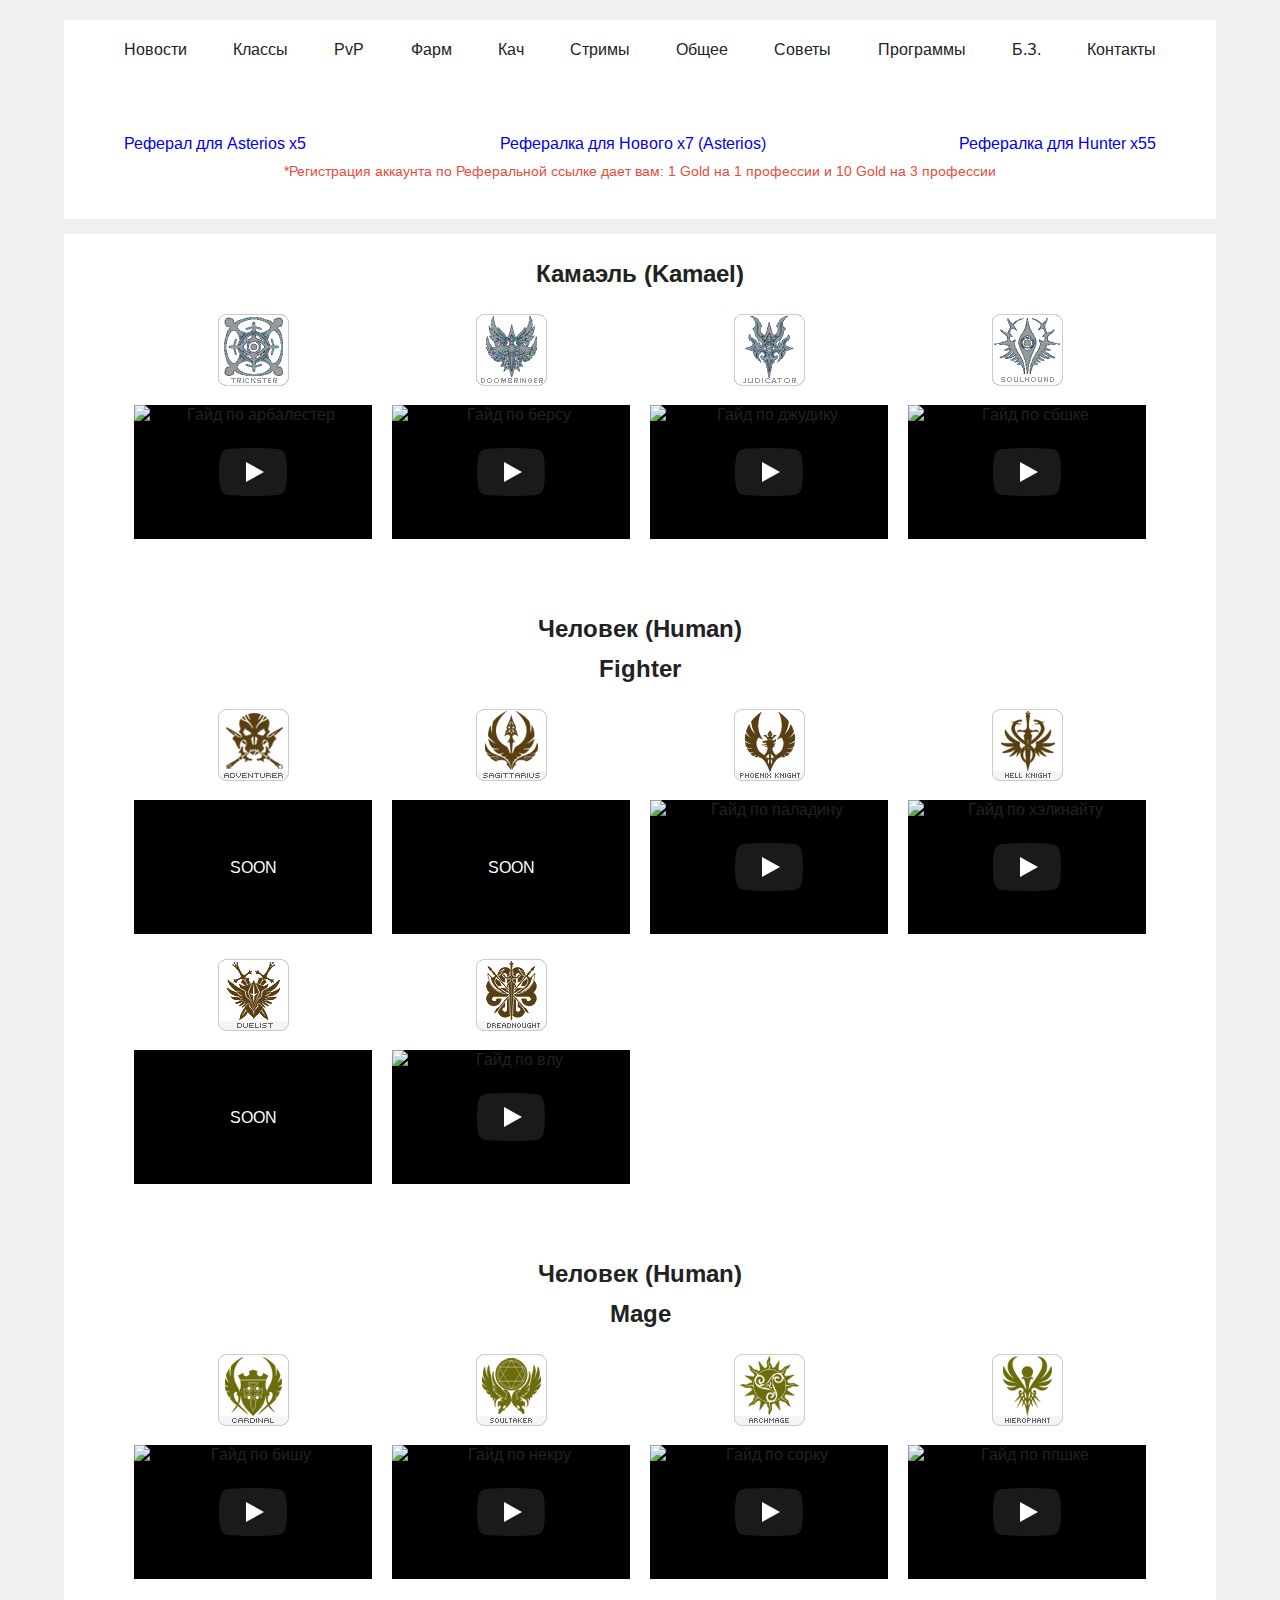
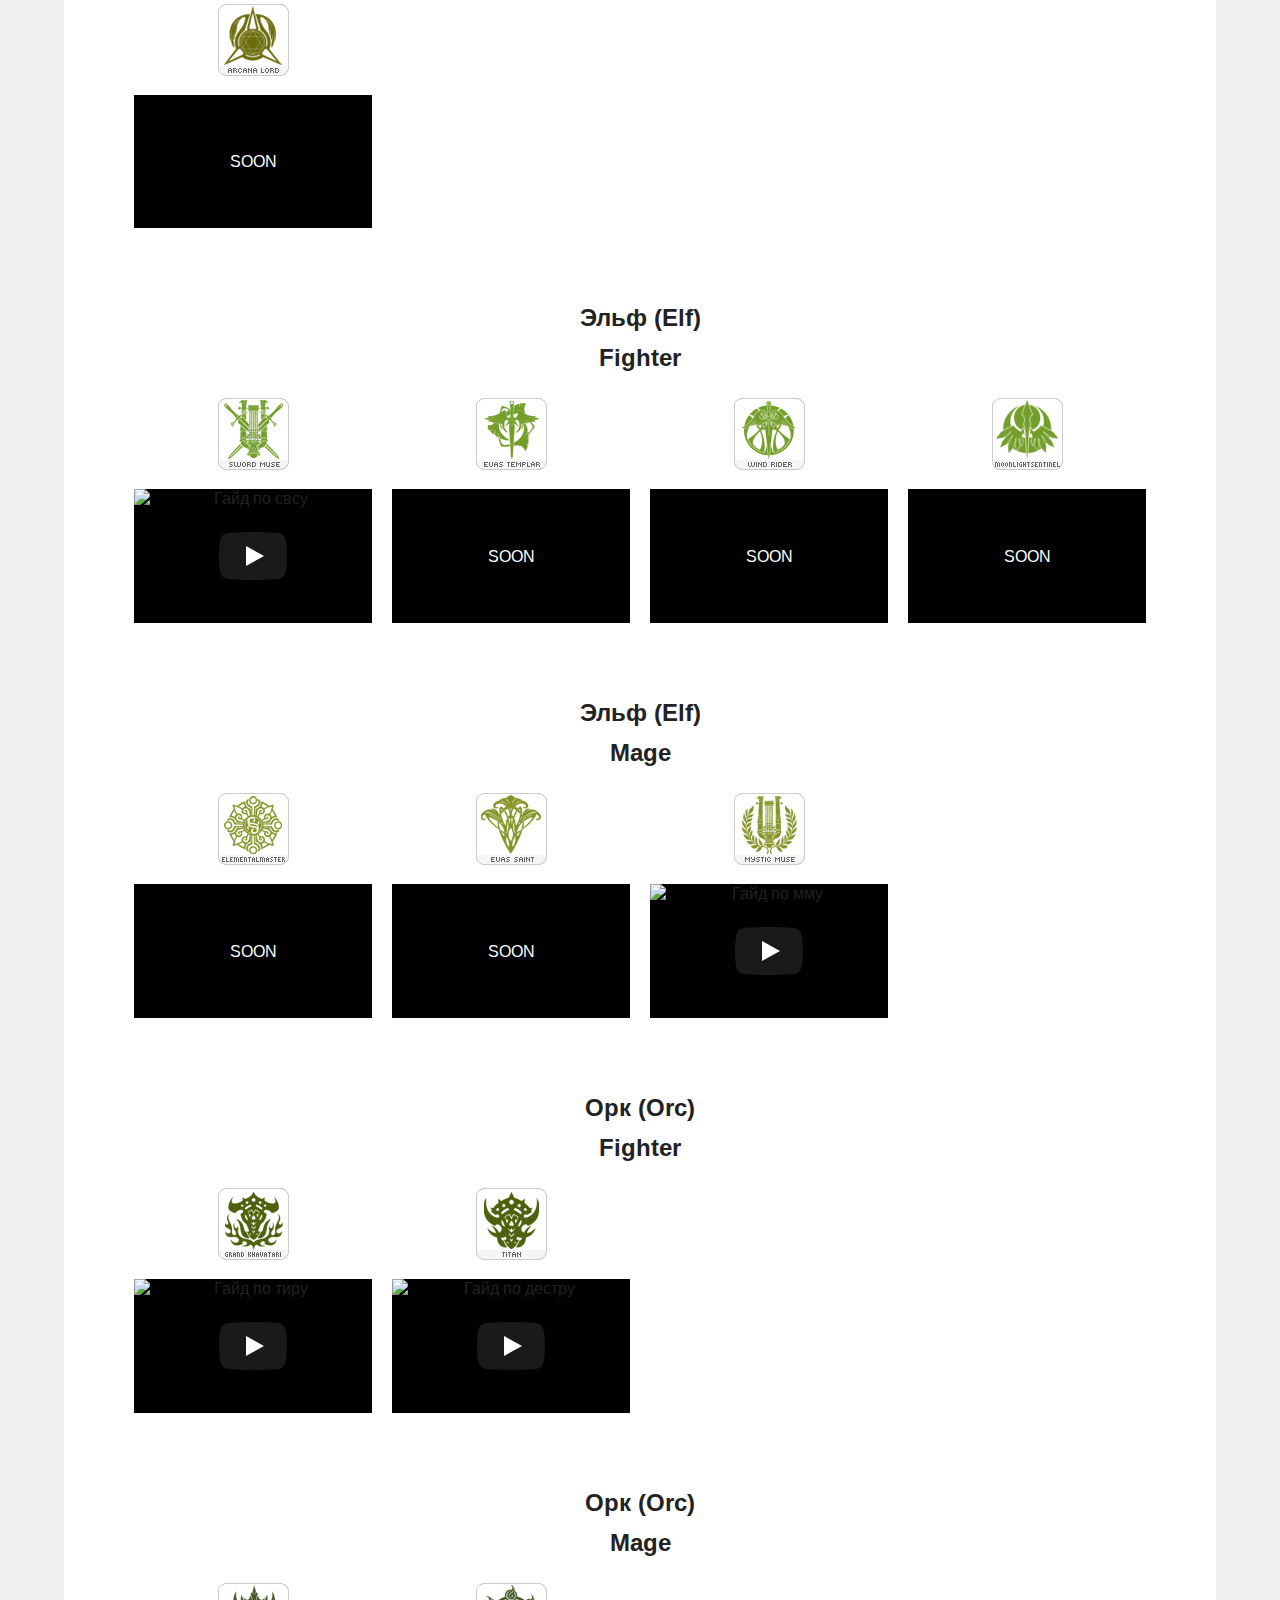
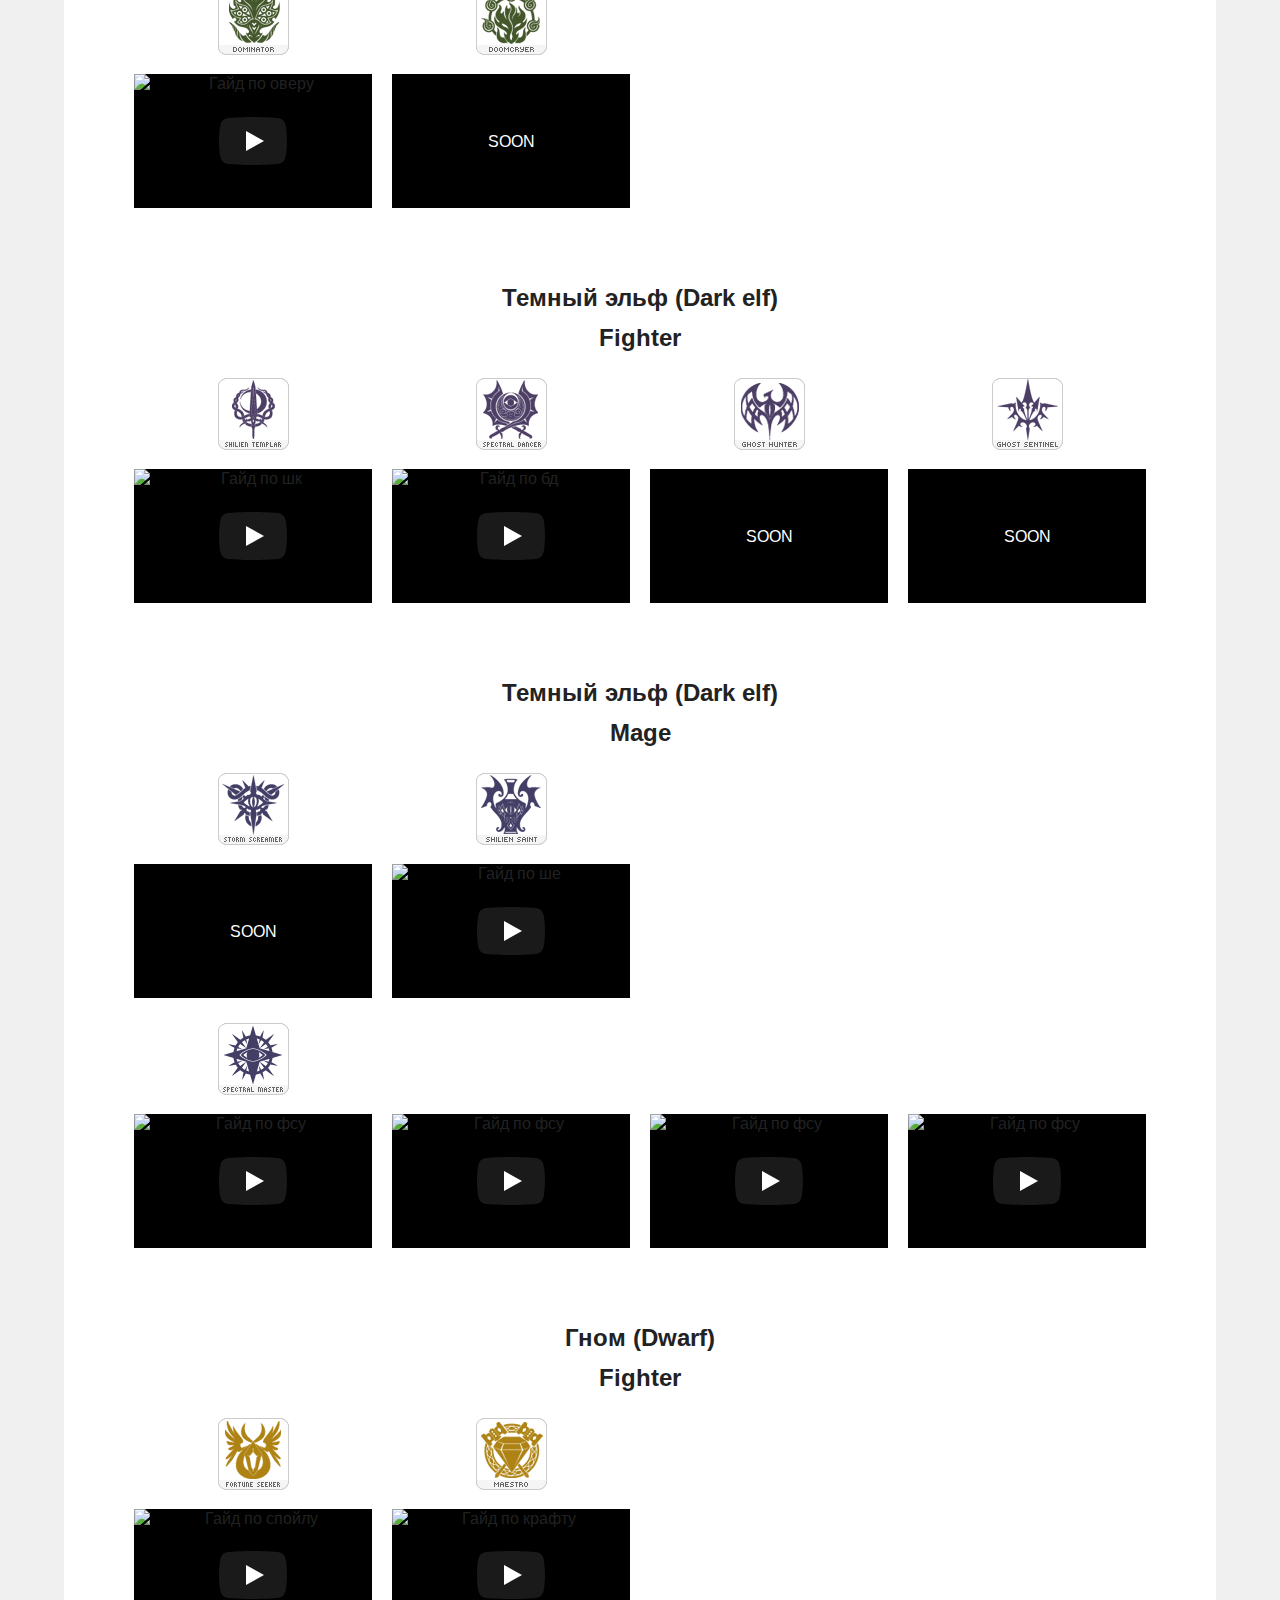
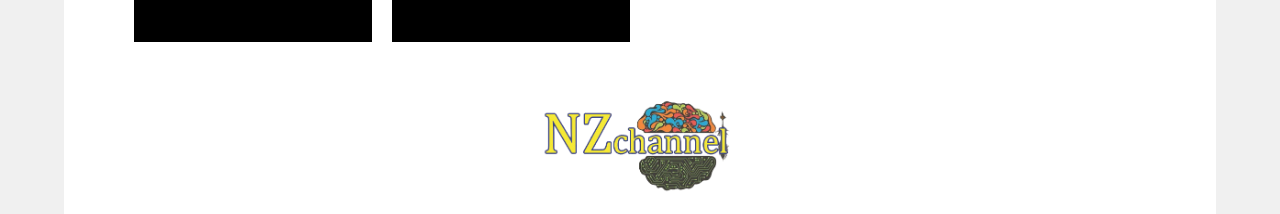
==== class.html @ e58ab95c "'f'" ====
<!DOCTYPE html>
<html lang="en">

<head>
    <meta charset="UTF-8">
    <meta name="viewport" content="width=device-width, initial-scale=1.0">
    <meta http-equiv="X-UA-Compatible" content="ie=edge">
    <link rel="stylesheet" href="styles/style.css">
    <link href="https://fonts.googleapis.com/css?family=Arimo&display=swap" rel="stylesheet">
    <title>NZChannel</title>
</head>

<body>
    <div class="container">
        <header class="header">
            <nav class="header-nav">
                <ul class="header-nav-list">
                    <li class="header-nav__item"><a href="" class="header-nav__link">Новости</a></li>
                    <li class="header-nav__item"><a href="" class="header-nav__link">Классы</a></li>
                    <li class="header-nav__item"><a href="" class="header-nav__link">PvP</a></li>
                    <li class="header-nav__item"><a href="" class="header-nav__link">Фарм</a></li>
                    <li class="header-nav__item"><a href="" class="header-nav__link">Кач</a></li>
                    <li class="header-nav__item"><a href="" class="header-nav__link">Стримы</a></li>
                    <li class="header-nav__item"><a href="" class="header-nav__link">Общее</a></li>
                    <li class="header-nav__item"><a href="" class="header-nav__link">Советы</a></li>
                    <li class="header-nav__item"><a href="" class="header-nav__link">Программы</a></li>
                    <li class="header-nav__item"><a href="" class="header-nav__link">Б.З.</a></li>
                    <li class="header-nav__item"><a href="" class="header-nav__link">Контакты</a></li>
                </ul>
            </nav>
            <div class="refsystem">
                <div class="refsystem__links">
                    <a href="https://asterios.tm/index.php?cmd=account&mod=reg&ref=MC4xMDYzODQ1NDY4"
                        class="refsystem__link">Реферал
                        для Asterios х5</a>
                    <a href="http://asterios.tm/index.php?cmd=account&mod=reg&ref=OC4yNzcyNjI2NzI"
                        class="refsystem__link">Рефералка
                        для Нового х7 (Asterios)</a>
                    <a href="https://asterios.tm/index.php?cmd=account&mod=reg&ref=Mi4yNzE3MDQwNjQ"
                        class="refsystem__link">Рефералка для Hunter x55</a>
                </div>
                <p class="refsystem__info">*Регистрация аккаунта по Реферальной ссылке дает вам: 1 Gold на 1
                    профессии и 10 Gold на 3 профессии</p>

            </div>
        </header>
    </div>
    <main>
        <div class="container">
            <div class="race">

                <h1 class="race__name">Камаэль (Kamael)</h1>
                <div class="race-cards">
                    <div class="race-card">
                        <img src="images/kamael_trickster.png" alt="kamael trickster logo" class="race-card__logo">
                        <div class="race-card__video">
                            <a href="https://www.youtube.com/embed/0y98s8CNVwQ" class="race-card__video-link">
                                <picture>
                                    <img src="https://img.youtube.com/vi/0y98s8CNVwQ/mqdefault.jpg"
                                        alt="Гайд по арбалестер" class="race-card__video-media">
                                </picture>
                            </a>
                            <button class="race-card__video-button" title="Запустить видео">
                                <svg width="68" height="48" viewBox="0 0 68 48">
                                    <path class="race-card__video-button-shape"
                                        d="M66.52,7.74c-0.78-2.93-2.49-5.41-5.42-6.19C55.79,.13,34,0,34,0S12.21,.13,6.9,1.55 C3.97,2.33,2.27,4.81,1.48,7.74C0.06,13.05,0,24,0,24s0.06,10.95,1.48,16.26c0.78,2.93,2.49,5.41,5.42,6.19 C12.21,47.87,34,48,34,48s21.79-0.13,27.1-1.55c2.93-0.78,4.64-3.26,5.42-6.19C67.94,34.95,68,24,68,24S67.94,13.05,66.52,7.74z">
                                    </path>
                                    <path class="race-card__video-button-icon" d="M 45,24 27,14 27,34"></path>
                                </svg>
                            </button>
                        </div>
                        <!-- <iframe height="200" src="https://www.youtube.com/embed/0y98s8CNVwQ" frameborder="0"
                            allow="accelerometer; autoplay; encrypted-media; gyroscope; picture-in-picture"
                            allowfullscreen class="race-card__video"></iframe> -->
                    </div>
                    <div class="race-card">
                        <img src="images/kamael_doombringer.png" alt="kamael doombringer logo" class="race-card__logo">
                        <div class="race-card__video">
                            <a href="https://www.youtube.com/embed/RN9DYyIJpS0" class="race-card__video-link">
                                <picture>
                                    <img src="https://img.youtube.com/vi/RN9DYyIJpS0/mqdefault.jpg"
                                        alt="Гайд по берсу" class="race-card__video-media">
                                </picture>
                            </a>
                            <button class="race-card__video-button" title="Запустить видео">
                                <svg width="68" height="48" viewBox="0 0 68 48">
                                    <path class="race-card__video-button-shape"
                                        d="M66.52,7.74c-0.78-2.93-2.49-5.41-5.42-6.19C55.79,.13,34,0,34,0S12.21,.13,6.9,1.55 C3.97,2.33,2.27,4.81,1.48,7.74C0.06,13.05,0,24,0,24s0.06,10.95,1.48,16.26c0.78,2.93,2.49,5.41,5.42,6.19 C12.21,47.87,34,48,34,48s21.79-0.13,27.1-1.55c2.93-0.78,4.64-3.26,5.42-6.19C67.94,34.95,68,24,68,24S67.94,13.05,66.52,7.74z">
                                    </path>
                                    <path class="race-card__video-button-icon" d="M 45,24 27,14 27,34"></path>
                                </svg>
                            </button>
                        </div>

                        <!-- <iframe height="200" src="https://www.youtube.com/embed/RN9DYyIJpS0" frameborder="0"
                            allow="accelerometer; autoplay; encrypted-media; gyroscope; picture-in-picture"
                            allowfullscreen class="race-card__video"></iframe> -->
                    </div>
                    <div class="race-card">
                        <img src="images/kamael_judicator.png" alt="kamael judicator logo" class="race-card__logo">
                        <div class="race-card__video">
                            <a href="https://www.youtube.com/embed/ISVAe5sHXmE" class="race-card__video-link">
                                <picture>
                                    <img src="https://img.youtube.com/vi/ISVAe5sHXmE/mqdefault.jpg"
                                        alt="Гайд по джудику" class="race-card__video-media">
                                </picture>
                            </a>
                            <button class="race-card__video-button" title="Запустить видео">
                                <svg width="68" height="48" viewBox="0 0 68 48">
                                    <path class="race-card__video-button-shape"
                                        d="M66.52,7.74c-0.78-2.93-2.49-5.41-5.42-6.19C55.79,.13,34,0,34,0S12.21,.13,6.9,1.55 C3.97,2.33,2.27,4.81,1.48,7.74C0.06,13.05,0,24,0,24s0.06,10.95,1.48,16.26c0.78,2.93,2.49,5.41,5.42,6.19 C12.21,47.87,34,48,34,48s21.79-0.13,27.1-1.55c2.93-0.78,4.64-3.26,5.42-6.19C67.94,34.95,68,24,68,24S67.94,13.05,66.52,7.74z">
                                    </path>
                                    <path class="race-card__video-button-icon" d="M 45,24 27,14 27,34"></path>
                                </svg>
                            </button>
                        </div>
                        <!-- <iframe height="200" src="https://www.youtube.com/embed/ISVAe5sHXmE" frameborder="0"
                            allow="accelerometer; autoplay; encrypted-media; gyroscope; picture-in-picture"
                            allowfullscreen class="race-card__video"></iframe> -->
                    </div>
                    <div class="race-card">
                        <img src="images/kamael_soul_hound.png" alt="kamael soulhound logo" class="race-card__logo">
                        <div class="race-card__video">
                            <a href="https://www.youtube.com/embed/73Sqmqtablg" class="race-card__video-link">
                                <picture>
                                    <img src="https://img.youtube.com/vi/73Sqmqtablg/mqdefault.jpg"
                                        alt="Гайд по сбшке" class="race-card__video-media">
                                </picture>
                            </a>
                            <button class="race-card__video-button" title="Запустить видео">
                                <svg width="68" height="48" viewBox="0 0 68 48">
                                    <path class="race-card__video-button-shape"
                                        d="M66.52,7.74c-0.78-2.93-2.49-5.41-5.42-6.19C55.79,.13,34,0,34,0S12.21,.13,6.9,1.55 C3.97,2.33,2.27,4.81,1.48,7.74C0.06,13.05,0,24,0,24s0.06,10.95,1.48,16.26c0.78,2.93,2.49,5.41,5.42,6.19 C12.21,47.87,34,48,34,48s21.79-0.13,27.1-1.55c2.93-0.78,4.64-3.26,5.42-6.19C67.94,34.95,68,24,68,24S67.94,13.05,66.52,7.74z">
                                    </path>
                                    <path class="race-card__video-button-icon" d="M 45,24 27,14 27,34"></path>
                                </svg>
                            </button>
                        </div>
                        <!-- <iframe height="200" src="https://www.youtube.com/embed/73Sqmqtablg" frameborder="0"
                            allow="accelerometer; autoplay; encrypted-media; gyroscope; picture-in-picture"
                            allowfullscreen class="race-card__video"></iframe> -->

                    </div>
                </div>

            </div>
            <div class="race">

                <h1 class="race__name">Человек (Human)</h1>
                <h1 class="race__name">Fighter</h1>
                <div class="race-cards">
                    <div class="race-card">
                        <img src="images/human_adventurer.png" alt="human adventurer logo" class="race-card__logo">
                        <div class="race-card__soon">
                            <p class="race-card__soon-text">Soon</p>
                        </div>
                        <!-- <img src="images/SOON.jpg" alt="soon" class="race-card__soon"> -->
                    </div>
                    <div class="race-card">
                        <img src="images/human_sagittarius.png" alt="human sagittarius logo" class="race-card__logo">
                        <div class="race-card__soon">
                            <p class="race-card__soon-text">Soon</p>
                        </div>
                        <!-- <img src="images/SOON.jpg" alt="soon" class="race-card__soon"> -->
                    </div>
                    <div class="race-card">
                        <img src="images/human_phoenix_knight.png" alt="human phoenix-knight logo"
                            class="race-card__logo">
                        <div class="race-card__video">
                            <a href="https://www.youtube.com/embed/N3ra9y7aC5M" class="race-card__video-link">
                                <picture>
                                    <img src="https://img.youtube.com/vi/N3ra9y7aC5M/mqdefault.jpg"
                                        alt="Гайд по паладину" class="race-card__video-media">
                                </picture>
                            </a>
                            <button class="race-card__video-button" title="Запустить видео">
                                <svg width="68" height="48" viewBox="0 0 68 48">
                                    <path class="race-card__video-button-shape"
                                        d="M66.52,7.74c-0.78-2.93-2.49-5.41-5.42-6.19C55.79,.13,34,0,34,0S12.21,.13,6.9,1.55 C3.97,2.33,2.27,4.81,1.48,7.74C0.06,13.05,0,24,0,24s0.06,10.95,1.48,16.26c0.78,2.93,2.49,5.41,5.42,6.19 C12.21,47.87,34,48,34,48s21.79-0.13,27.1-1.55c2.93-0.78,4.64-3.26,5.42-6.19C67.94,34.95,68,24,68,24S67.94,13.05,66.52,7.74z">
                                    </path>
                                    <path class="race-card__video-button-icon" d="M 45,24 27,14 27,34"></path>
                                </svg>
                            </button>
                        </div>
                        <!-- <iframe height="200" src="https://www.youtube.com/embed/N3ra9y7aC5M" frameborder="0"
                            allow="accelerometer; autoplay; encrypted-media; gyroscope; picture-in-picture"
                            allowfullscreen class="race-card__video"></iframe> -->
                    </div>
                    <div class="race-card">
                        <img src="images/human_hell_knight.png" alt="human hell-knight logo" class="race-card__logo">
                        <div class="race-card__video">
                            <a href="https://www.youtube.com/embed/AUekTnv6le4" class="race-card__video-link">
                                <picture>
                                    <img src="https://img.youtube.com/vi/AUekTnv6le4/mqdefault.jpg"
                                        alt="Гайд по хэлкнайту" class="race-card__video-media">
                                </picture>
                            </a>
                            <button class="race-card__video-button" title="Запустить видео">
                                <svg width="68" height="48" viewBox="0 0 68 48">
                                    <path class="race-card__video-button-shape"
                                        d="M66.52,7.74c-0.78-2.93-2.49-5.41-5.42-6.19C55.79,.13,34,0,34,0S12.21,.13,6.9,1.55 C3.97,2.33,2.27,4.81,1.48,7.74C0.06,13.05,0,24,0,24s0.06,10.95,1.48,16.26c0.78,2.93,2.49,5.41,5.42,6.19 C12.21,47.87,34,48,34,48s21.79-0.13,27.1-1.55c2.93-0.78,4.64-3.26,5.42-6.19C67.94,34.95,68,24,68,24S67.94,13.05,66.52,7.74z">
                                    </path>
                                    <path class="race-card__video-button-icon" d="M 45,24 27,14 27,34"></path>
                                </svg>
                            </button>
                        </div>
                        <!-- <iframe height="200" src="https://www.youtube.com/embed/AUekTnv6le4" frameborder="0"
                            allow="accelerometer; autoplay; encrypted-media; gyroscope; picture-in-picture"
                            allowfullscreen class="race-card__video"></iframe> -->
                    </div>
                </div>
                <div class="race-cards race-cards--flexstart">
                    <div class="race-card">
                        <img src="images/human_duelist.png" alt="human duelist logo" class="race-card__logo">
                        <div class="race-card__soon">
                            <p class="race-card__soon-text">Soon</p>
                        </div>
                        <!-- <img src="images/SOON.jpg" alt="soon" class="race-card__soon"> -->
                    </div>
                    <div class="race-card">
                        <img src="images/human_dreadnought.png" alt="human dreadnought logo" class="race-card__logo">
                        <div class="race-card__video">
                            <a href="https://www.youtube.com/embed/_RHEQmGwVR4" class="race-card__video-link">
                                <picture>
                                    <img src="https://img.youtube.com/vi/_RHEQmGwVR4/mqdefault.jpg"
                                        alt="Гайд по влу" class="race-card__video-media">
                                </picture>
                            </a>
                            <button class="race-card__video-button" title="Запустить видео">
                                <svg width="68" height="48" viewBox="0 0 68 48">
                                    <path class="race-card__video-button-shape"
                                        d="M66.52,7.74c-0.78-2.93-2.49-5.41-5.42-6.19C55.79,.13,34,0,34,0S12.21,.13,6.9,1.55 C3.97,2.33,2.27,4.81,1.48,7.74C0.06,13.05,0,24,0,24s0.06,10.95,1.48,16.26c0.78,2.93,2.49,5.41,5.42,6.19 C12.21,47.87,34,48,34,48s21.79-0.13,27.1-1.55c2.93-0.78,4.64-3.26,5.42-6.19C67.94,34.95,68,24,68,24S67.94,13.05,66.52,7.74z">
                                    </path>
                                    <path class="race-card__video-button-icon" d="M 45,24 27,14 27,34"></path>
                                </svg>
                            </button>
                        </div>
                        <!-- <iframe height="200" src="https://www.youtube.com/embed/_RHEQmGwVR4" frameborder="0"
                            allow="accelerometer; autoplay; encrypted-media; gyroscope; picture-in-picture"
                            allowfullscreen class="race-card__video"></iframe> -->
                    </div>
                </div>
            </div>
            <div class="race">

                <h1 class="race__name">Человек (Human)</h1>
                <h1 class="race__name">Mage</h1>
                <div class="race-cards">
                    <div class="race-card">
                        <img src="images/human_cardinal.png" alt="human cardinal logo" class="race-card__logo">
                        <div class="race-card__video">
                            <a href="https://www.youtube.com/embed/MrRVUgiZiKk" class="race-card__video-link">
                                <picture>
                                    <img src="https://img.youtube.com/vi/MrRVUgiZiKk/mqdefault.jpg"
                                        alt="Гайд по бишу" class="race-card__video-media">
                                </picture>
                            </a>
                            <button class="race-card__video-button" title="Запустить видео">
                                <svg width="68" height="48" viewBox="0 0 68 48">
                                    <path class="race-card__video-button-shape"
                                        d="M66.52,7.74c-0.78-2.93-2.49-5.41-5.42-6.19C55.79,.13,34,0,34,0S12.21,.13,6.9,1.55 C3.97,2.33,2.27,4.81,1.48,7.74C0.06,13.05,0,24,0,24s0.06,10.95,1.48,16.26c0.78,2.93,2.49,5.41,5.42,6.19 C12.21,47.87,34,48,34,48s21.79-0.13,27.1-1.55c2.93-0.78,4.64-3.26,5.42-6.19C67.94,34.95,68,24,68,24S67.94,13.05,66.52,7.74z">
                                    </path>
                                    <path class="race-card__video-button-icon" d="M 45,24 27,14 27,34"></path>
                                </svg>
                            </button>
                        </div>
                        <!-- <iframe height="200" src="https://www.youtube.com/embed/MrRVUgiZiKk" frameborder="0"
                            allow="accelerometer; autoplay; encrypted-media; gyroscope; picture-in-picture"
                            allowfullscreen class="race-card__video"></iframe> -->
                    </div>
                    <div class="race-card">
                        <img src="images/human_soultaker.png" alt="human soultaker logo" class="race-card__logo">
                        <div class="race-card__video">
                            <a href="https://www.youtube.com/embed/J7E2qSQdbcc" class="race-card__video-link">
                                <picture>
                                    <img src="https://img.youtube.com/vi/J7E2qSQdbcc/mqdefault.jpg"
                                        alt="Гайд по некру" class="race-card__video-media">
                                </picture>
                            </a>
                            <button class="race-card__video-button" title="Запустить видео">
                                <svg width="68" height="48" viewBox="0 0 68 48">
                                    <path class="race-card__video-button-shape"
                                        d="M66.52,7.74c-0.78-2.93-2.49-5.41-5.42-6.19C55.79,.13,34,0,34,0S12.21,.13,6.9,1.55 C3.97,2.33,2.27,4.81,1.48,7.74C0.06,13.05,0,24,0,24s0.06,10.95,1.48,16.26c0.78,2.93,2.49,5.41,5.42,6.19 C12.21,47.87,34,48,34,48s21.79-0.13,27.1-1.55c2.93-0.78,4.64-3.26,5.42-6.19C67.94,34.95,68,24,68,24S67.94,13.05,66.52,7.74z">
                                    </path>
                                    <path class="race-card__video-button-icon" d="M 45,24 27,14 27,34"></path>
                                </svg>
                            </button>
                        </div>
                        <!-- <iframe height="200" src="https://www.youtube.com/embed/J7E2qSQdbcc" frameborder="0"
                            allow="accelerometer; autoplay; encrypted-media; gyroscope; picture-in-picture"
                            allowfullscreen class="race-card__video"></iframe> -->
                    </div>
                    <div class="race-card">
                        <img src="images/human_archmage.png" alt="human archmage logo" class="race-card__logo">
                        <div class="race-card__video">
                            <a href="https://www.youtube.com/embed/yhRhmNJY0Uo" class="race-card__video-link">
                                <picture>
                                    <img src="https://img.youtube.com/vi/yhRhmNJY0Uo/mqdefault.jpg"
                                        alt="Гайд по сорку" class="race-card__video-media">
                                </picture>
                            </a>
                            <button class="race-card__video-button" title="Запустить видео">
                                <svg width="68" height="48" viewBox="0 0 68 48">
                                    <path class="race-card__video-button-shape"
                                        d="M66.52,7.74c-0.78-2.93-2.49-5.41-5.42-6.19C55.79,.13,34,0,34,0S12.21,.13,6.9,1.55 C3.97,2.33,2.27,4.81,1.48,7.74C0.06,13.05,0,24,0,24s0.06,10.95,1.48,16.26c0.78,2.93,2.49,5.41,5.42,6.19 C12.21,47.87,34,48,34,48s21.79-0.13,27.1-1.55c2.93-0.78,4.64-3.26,5.42-6.19C67.94,34.95,68,24,68,24S67.94,13.05,66.52,7.74z">
                                    </path>
                                    <path class="race-card__video-button-icon" d="M 45,24 27,14 27,34"></path>
                                </svg>
                            </button>
                        </div>
                        <!-- <iframe height="200" src="https://www.youtube.com/embed/yhRhmNJY0Uo" frameborder="0"
                            allow="accelerometer; autoplay; encrypted-media; gyroscope; picture-in-picture"
                            allowfullscreen class="race-card__video"></iframe> -->
                    </div>
                    <div class="race-card">
                        <img src="images/human_hierophant.png" alt="human hierophant logo" class="race-card__logo">
                        <div class="race-card__video">
                            <a href="https://www.youtube.com/embed/v3fi-CSWdmI" class="race-card__video-link">
                                <picture>
                                    <img src="https://img.youtube.com/vi/v3fi-CSWdmI/mqdefault.jpg"
                                        alt="Гайд по ппшке" class="race-card__video-media">
                                </picture>
                            </a>
                            <button class="race-card__video-button" title="Запустить видео">
                                <svg width="68" height="48" viewBox="0 0 68 48">
                                    <path class="race-card__video-button-shape"
                                        d="M66.52,7.74c-0.78-2.93-2.49-5.41-5.42-6.19C55.79,.13,34,0,34,0S12.21,.13,6.9,1.55 C3.97,2.33,2.27,4.81,1.48,7.74C0.06,13.05,0,24,0,24s0.06,10.95,1.48,16.26c0.78,2.93,2.49,5.41,5.42,6.19 C12.21,47.87,34,48,34,48s21.79-0.13,27.1-1.55c2.93-0.78,4.64-3.26,5.42-6.19C67.94,34.95,68,24,68,24S67.94,13.05,66.52,7.74z">
                                    </path>
                                    <path class="race-card__video-button-icon" d="M 45,24 27,14 27,34"></path>
                                </svg>
                            </button>
                        </div>
                        <!-- <iframe height="200" src="https://www.youtube.com/embed/v3fi-CSWdmI" frameborder="0"
                            allow="accelerometer; autoplay; encrypted-media; gyroscope; picture-in-picture"
                            allowfullscreen class="race-card__video"></iframe> -->
                    </div>
                </div>
                <div class="race-cards race-cards--flexstart">
                    <div class="race-card">
                        <img src="images/human_arcana_lord.png" alt="human arcana-lord logo" class="race-card__logo">
                        <div class="race-card__soon">
                            <p class="race-card__soon-text">Soon</p>
                        </div>
                        <!-- <img src="images/SOON.jpg" alt="soon" class="race-card__soon"> -->
                    </div>
                </div>
            </div>

            <div class="race">

                <h1 class="race__name">Эльф (Elf)</h1>
                <h1 class="race__name">Fighter</h1>
                <div class="race-cards">
                    <div class="race-card">
                        <img src="images/elf_sword_muse.png" alt="elf sword-muse logo" class="race-card__logo">
                        <div class="race-card__video">
                            <a href="https://www.youtube.com/embed/uxrEwgWmLT4" class="race-card__video-link">
                                <picture>
                                    <img src="https://img.youtube.com/vi/uxrEwgWmLT4/mqdefault.jpg"
                                        alt="Гайд по свсу" class="race-card__video-media">
                                </picture>
                            </a>
                            <button class="race-card__video-button" title="Запустить видео">
                                <svg width="68" height="48" viewBox="0 0 68 48">
                                    <path class="race-card__video-button-shape"
                                        d="M66.52,7.74c-0.78-2.93-2.49-5.41-5.42-6.19C55.79,.13,34,0,34,0S12.21,.13,6.9,1.55 C3.97,2.33,2.27,4.81,1.48,7.74C0.06,13.05,0,24,0,24s0.06,10.95,1.48,16.26c0.78,2.93,2.49,5.41,5.42,6.19 C12.21,47.87,34,48,34,48s21.79-0.13,27.1-1.55c2.93-0.78,4.64-3.26,5.42-6.19C67.94,34.95,68,24,68,24S67.94,13.05,66.52,7.74z">
                                    </path>
                                    <path class="race-card__video-button-icon" d="M 45,24 27,14 27,34"></path>
                                </svg>
                            </button>
                        </div>
                        <!-- <iframe height="200" src="https://www.youtube.com/embed/uxrEwgWmLT4" frameborder="0"
                            allow="accelerometer; autoplay; encrypted-media; gyroscope; picture-in-picture"
                            allowfullscreen class="race-card__video"></iframe> -->
                    </div>
                    <div class="race-card">
                        <img src="images/elf_evas_templar.png" alt="elf evas-templar logo" class="race-card__logo">
                        <div class="race-card__soon">
                            <p class="race-card__soon-text">Soon</p>
                        </div>
                        <!-- <img src="images/SOON.jpg" alt="soon" class="race-card__soon"> -->
                    </div>
                    <div class="race-card">
                        <img src="images/elf_wind_rider.png" alt="elf wind-rider logo" class="race-card__logo">
                        <div class="race-card__soon">
                            <p class="race-card__soon-text">Soon</p>
                        </div>
                        <!-- <img src="images/SOON.jpg" alt="soon" class="race-card__soon"> -->
                    </div>
                    <div class="race-card">
                        <img src="images/elf_moonlight_sentinel.png" alt="elf moonlight-sentinel logo"
                            class="race-card__logo">
                        <div class="race-card__soon">
                            <p class="race-card__soon-text">Soon</p>
                        </div>
                        <!-- <img src="images/SOON.jpg" alt="soon" class="race-card__soon"> -->
                    </div>
                </div>
            </div>

            <div class="race">

                <h1 class="race__name">Эльф (Elf)</h1>
                <h1 class="race__name">Mage</h1>
                <div class="race-cards race-cards--flexstart">
                    <div class="race-card">
                        <img src="images/elf_elemental_master.png" alt="elf elemental-master logo"
                            class="race-card__logo">
                        <div class="race-card__soon">
                            <p class="race-card__soon-text">Soon</p>
                        </div>
                        <!-- <img src="images/SOON.jpg" alt="soon" class="race-card__soon"> -->
                    </div>
                    <div class="race-card">
                        <img src="images/elf_evas_saint.png" alt="elf evas-saint logo" class="race-card__logo">
                        <div class="race-card__soon">
                            <p class="race-card__soon-text">Soon</p>
                        </div>
                        <!-- <img src="images/SOON.jpg" alt="soon" class="race-card__soon"> -->
                    </div>
                    <div class="race-card">
                        <img src="images/elf_mystic_muse.png" alt="elf mystic_muse logo" class="race-card__logo">
                        <div class="race-card__video">
                            <a href="https://www.youtube.com/embed/dMGeFENnkpo" class="race-card__video-link">
                                <picture>
                                    <img src="https://img.youtube.com/vi/dMGeFENnkpo/mqdefault.jpg"
                                        alt="Гайд по мму" class="race-card__video-media">
                                </picture>
                            </a>
                            <button class="race-card__video-button" title="Запустить видео">
                                <svg width="68" height="48" viewBox="0 0 68 48">
                                    <path class="race-card__video-button-shape"
                                        d="M66.52,7.74c-0.78-2.93-2.49-5.41-5.42-6.19C55.79,.13,34,0,34,0S12.21,.13,6.9,1.55 C3.97,2.33,2.27,4.81,1.48,7.74C0.06,13.05,0,24,0,24s0.06,10.95,1.48,16.26c0.78,2.93,2.49,5.41,5.42,6.19 C12.21,47.87,34,48,34,48s21.79-0.13,27.1-1.55c2.93-0.78,4.64-3.26,5.42-6.19C67.94,34.95,68,24,68,24S67.94,13.05,66.52,7.74z">
                                    </path>
                                    <path class="race-card__video-button-icon" d="M 45,24 27,14 27,34"></path>
                                </svg>
                            </button>
                        </div>
                        <!-- <iframe height="200" src="https://www.youtube.com/embed/dMGeFENnkpo" frameborder="0"
                            allow="accelerometer; autoplay; encrypted-media; gyroscope; picture-in-picture"
                            allowfullscreen class="race-card__video"></iframe> -->
                    </div>
                </div>
            </div>
            <div class="race">

                <h1 class="race__name">Орк (Orc)</h1>
                <h1 class="race__name">Fighter</h1>
                <div class="race-cards race-cards--flexstart">
                    <div class="race-card">
                        <img src="images/orc_grand_khavatari.png" alt="orc grand-khavatari logo"
                            class="race-card__logo">
                        <div class="race-card__video">
                            <a href="https://www.youtube.com/embed/wI6N5bWv5fM" class="race-card__video-link">
                                <picture>
                                    <img src="https://img.youtube.com/vi/wI6N5bWv5fM/mqdefault.jpg"
                                        alt="Гайд по тиру" class="race-card__video-media">
                                </picture>
                            </a>
                            <button class="race-card__video-button" title="Запустить видео">
                                <svg width="68" height="48" viewBox="0 0 68 48">
                                    <path class="race-card__video-button-shape"
                                        d="M66.52,7.74c-0.78-2.93-2.49-5.41-5.42-6.19C55.79,.13,34,0,34,0S12.21,.13,6.9,1.55 C3.97,2.33,2.27,4.81,1.48,7.74C0.06,13.05,0,24,0,24s0.06,10.95,1.48,16.26c0.78,2.93,2.49,5.41,5.42,6.19 C12.21,47.87,34,48,34,48s21.79-0.13,27.1-1.55c2.93-0.78,4.64-3.26,5.42-6.19C67.94,34.95,68,24,68,24S67.94,13.05,66.52,7.74z">
                                    </path>
                                    <path class="race-card__video-button-icon" d="M 45,24 27,14 27,34"></path>
                                </svg>
                            </button>
                        </div>
                        <!-- <iframe height="200" src="https://www.youtube.com/embed/wI6N5bWv5fM" frameborder="0"
                            allow="accelerometer; autoplay; encrypted-media; gyroscope; picture-in-picture"
                            allowfullscreen class="race-card__video"></iframe> -->
                    </div>
                    <div class="race-card">
                        <img src="images/orc_titan.png" alt="orc titan logo" class="race-card__logo">
                        <div class="race-card__video">
                            <a href="https://www.youtube.com/embed/WasLLzWxdVo" class="race-card__video-link">
                                <picture>
                                    <img src="https://img.youtube.com/vi/WasLLzWxdVo/mqdefault.jpg"
                                        alt="Гайд по дестру" class="race-card__video-media">
                                </picture>
                            </a>
                            <button class="race-card__video-button" title="Запустить видео">
                                <svg width="68" height="48" viewBox="0 0 68 48">
                                    <path class="race-card__video-button-shape"
                                        d="M66.52,7.74c-0.78-2.93-2.49-5.41-5.42-6.19C55.79,.13,34,0,34,0S12.21,.13,6.9,1.55 C3.97,2.33,2.27,4.81,1.48,7.74C0.06,13.05,0,24,0,24s0.06,10.95,1.48,16.26c0.78,2.93,2.49,5.41,5.42,6.19 C12.21,47.87,34,48,34,48s21.79-0.13,27.1-1.55c2.93-0.78,4.64-3.26,5.42-6.19C67.94,34.95,68,24,68,24S67.94,13.05,66.52,7.74z">
                                    </path>
                                    <path class="race-card__video-button-icon" d="M 45,24 27,14 27,34"></path>
                                </svg>
                            </button>
                        </div>
                        <!-- <iframe height="200" src="https://www.youtube.com/embed/WasLLzWxdVo" frameborder="0"
                            allow="accelerometer; autoplay; encrypted-media; gyroscope; picture-in-picture"
                            allowfullscreen class="race-card__video"></iframe> -->
                    </div>
                </div>
            </div>
            <div class="race">

                <h1 class="race__name">Орк (Orc)</h1>
                <h1 class="race__name">Mage</h1>
                <div class="race-cards race-cards--flexstart">
                    <div class="race-card">
                        <img src="images/orc_dominator.png" alt="orc dominator logo" class="race-card__logo">
                        <div class="race-card__video">
                            <a href="https://www.youtube.com/embed/m6R0r8luFhg" class="race-card__video-link">
                                <picture>
                                    <img src="https://img.youtube.com/vi/m6R0r8luFhg/mqdefault.jpg"
                                        alt="Гайд по оверу" class="race-card__video-media">
                                </picture>
                            </a>
                            <button class="race-card__video-button" title="Запустить видео">
                                <svg width="68" height="48" viewBox="0 0 68 48">
                                    <path class="race-card__video-button-shape"
                                        d="M66.52,7.74c-0.78-2.93-2.49-5.41-5.42-6.19C55.79,.13,34,0,34,0S12.21,.13,6.9,1.55 C3.97,2.33,2.27,4.81,1.48,7.74C0.06,13.05,0,24,0,24s0.06,10.95,1.48,16.26c0.78,2.93,2.49,5.41,5.42,6.19 C12.21,47.87,34,48,34,48s21.79-0.13,27.1-1.55c2.93-0.78,4.64-3.26,5.42-6.19C67.94,34.95,68,24,68,24S67.94,13.05,66.52,7.74z">
                                    </path>
                                    <path class="race-card__video-button-icon" d="M 45,24 27,14 27,34"></path>
                                </svg>
                            </button>
                        </div>
                        <!-- <iframe height="200" src="https://www.youtube.com/embed/m6R0r8luFhg" frameborder="0"
                            allow="accelerometer; autoplay; encrypted-media; gyroscope; picture-in-picture"
                            allowfullscreen class="race-card__video"></iframe> -->
                    </div>
                    <div class="race-card">
                        <img src="images/orc_doomcryer.png" alt="orc_doomcryer logo" class="race-card__logo">
                        <div class="race-card__soon">
                            <p class="race-card__soon-text">Soon</p>
                        </div>
                        <!-- <img src="images/SOON.jpg" alt="soon" class="race-card__soon"> -->
                    </div>
                </div>
            </div>

            <div class="race">

                <h1 class="race__name">Темный эльф (Dark elf)</h1>
                <h1 class="race__name">Fighter</h1>
                <div class="race-cards">
                    <div class="race-card">
                        <img src="images/darkelf_shillien_templar.png" alt="darkelf shillien-templar logo"
                            class="race-card__logo">
                        <div class="race-card__video">
                            <a href="https://www.youtube.com/embed/Y8O78Codtrs" class="race-card__video-link">
                                <picture>
                                    <img src="https://img.youtube.com/vi/Y8O78Codtrs/mqdefault.jpg"
                                        alt="Гайд по шк" class="race-card__video-media">
                                </picture>
                            </a>
                            <button class="race-card__video-button" title="Запустить видео">
                                <svg width="68" height="48" viewBox="0 0 68 48">
                                    <path class="race-card__video-button-shape"
                                        d="M66.52,7.74c-0.78-2.93-2.49-5.41-5.42-6.19C55.79,.13,34,0,34,0S12.21,.13,6.9,1.55 C3.97,2.33,2.27,4.81,1.48,7.74C0.06,13.05,0,24,0,24s0.06,10.95,1.48,16.26c0.78,2.93,2.49,5.41,5.42,6.19 C12.21,47.87,34,48,34,48s21.79-0.13,27.1-1.55c2.93-0.78,4.64-3.26,5.42-6.19C67.94,34.95,68,24,68,24S67.94,13.05,66.52,7.74z">
                                    </path>
                                    <path class="race-card__video-button-icon" d="M 45,24 27,14 27,34"></path>
                                </svg>
                            </button>
                        </div>
                        <!-- <iframe height="200" src="https://www.youtube.com/embed/Y8O78Codtrs" frameborder="0"
                            allow="accelerometer; autoplay; encrypted-media; gyroscope; picture-in-picture"
                            allowfullscreen class="race-card__video"></iframe> -->
                    </div>
                    <div class="race-card">
                        <img src="images/darkelf_spectral_dancer.png" alt="darkelf spectral-dancer logo"
                            class="race-card__logo">
                        <div class="race-card__video">
                            <a href="https://www.youtube.com/embed/WLroZrNPPhc" class="race-card__video-link">
                                <picture>
                                    <img src="https://img.youtube.com/vi/WLroZrNPPhc/mqdefault.jpg"
                                        alt="Гайд по бд" class="race-card__video-media">
                                </picture>
                            </a>
                            <button class="race-card__video-button" title="Запустить видео">
                                <svg width="68" height="48" viewBox="0 0 68 48">
                                    <path class="race-card__video-button-shape"
                                        d="M66.52,7.74c-0.78-2.93-2.49-5.41-5.42-6.19C55.79,.13,34,0,34,0S12.21,.13,6.9,1.55 C3.97,2.33,2.27,4.81,1.48,7.74C0.06,13.05,0,24,0,24s0.06,10.95,1.48,16.26c0.78,2.93,2.49,5.41,5.42,6.19 C12.21,47.87,34,48,34,48s21.79-0.13,27.1-1.55c2.93-0.78,4.64-3.26,5.42-6.19C67.94,34.95,68,24,68,24S67.94,13.05,66.52,7.74z">
                                    </path>
                                    <path class="race-card__video-button-icon" d="M 45,24 27,14 27,34"></path>
                                </svg>
                            </button>
                        </div>
                        <!-- <iframe height="200" src="https://www.youtube.com/embed/WLroZrNPPhc" frameborder="0"
                            allow="accelerometer; autoplay; encrypted-media; gyroscope; picture-in-picture"
                            allowfullscreen class="race-card__video"></iframe> -->
                    </div>
                    <div class="race-card">
                        <img src="images/darkelf_ghost_hunter.png" alt="darkelf ghost_hunter logo"
                            class="race-card__logo">
                        <div class="race-card__soon">
                            <p class="race-card__soon-text">Soon</p>
                        </div>
                        <!-- <img src="images/SOON.jpg" alt="soon" class="race-card__soon"> -->
                    </div>
                    <div class="race-card">
                        <img src="images/darkelf_ghost_sentinel.png" alt="darkelf ghost-sentinel logo"
                            class="race-card__logo">
                        <div class="race-card__soon">
                            <p class="race-card__soon-text">Soon</p>
                        </div>
                        <!-- <img src="images/SOON.jpg" alt="soon" class="race-card__soon"> -->
                    </div>
                </div>
            </div>
            <div class="race">

                <h1 class="race__name">Темный эльф (Dark elf)</h1>
                <h1 class="race__name">Mage</h1>
                <div class="race-cards race-cards--flexstart">
                    <div class="race-card">
                        <img src="images/darkelf_storm_screamer.png" alt="darkelf storm_screamer logo"
                            class="race-card__logo">
                        <div class="race-card__soon">
                            <p class="race-card__soon-text">Soon</p>
                        </div>
                        <!-- <img src="images/SOON.jpg" alt="soon" class="race-card__soon"> -->
                    </div>
                    <div class="race-card">
                        <img src="images/darkelf_shillien_saint.png" alt="darkelf shillien-saint logo"
                            class="race-card__logo">
                        <div class="race-card__video">
                            <a href="https://www.youtube.com/embed/Hc8hWylZHaU" class="race-card__video-link">
                                <picture>
                                    <img src="https://img.youtube.com/vi/Hc8hWylZHaU/mqdefault.jpg"
                                        alt="Гайд по ше" class="race-card__video-media">
                                </picture>
                            </a>
                            <button class="race-card__video-button" title="Запустить видео">
                                <svg width="68" height="48" viewBox="0 0 68 48">
                                    <path class="race-card__video-button-shape"
                                        d="M66.52,7.74c-0.78-2.93-2.49-5.41-5.42-6.19C55.79,.13,34,0,34,0S12.21,.13,6.9,1.55 C3.97,2.33,2.27,4.81,1.48,7.74C0.06,13.05,0,24,0,24s0.06,10.95,1.48,16.26c0.78,2.93,2.49,5.41,5.42,6.19 C12.21,47.87,34,48,34,48s21.79-0.13,27.1-1.55c2.93-0.78,4.64-3.26,5.42-6.19C67.94,34.95,68,24,68,24S67.94,13.05,66.52,7.74z">
                                    </path>
                                    <path class="race-card__video-button-icon" d="M 45,24 27,14 27,34"></path>
                                </svg>
                            </button>
                        </div>
                        <!-- <iframe height="200" src="https://www.youtube.com/embed/Hc8hWylZHaU" frameborder="0"
                            allow="accelerometer; autoplay; encrypted-media; gyroscope; picture-in-picture"
                            allowfullscreen class="race-card__video"></iframe> -->
                    </div>

                </div>

                <!-- here -->

                <div class="race-cards">
                    <div class="race-card">
                        <img src="images/darkelf_spectral_master.png" alt="darkelf spectral-master logo"
                            class="race-card__logo">
                        <!-- <div class="race-card-video-container"> -->
                        <div class="race-card__video">
                            <a href="https://www.youtube.com/embed/Ti7_HrfaTsM" class="race-card__video-link">
                                <picture>
                                    <img src="https://img.youtube.com/vi/Ti7_HrfaTsM/mqdefault.jpg"
                                        alt="Гайд по фсу" class="race-card__video-media">
                                </picture>
                            </a>
                            <button class="race-card__video-button" title="Запустить видео">
                                <svg width="68" height="48" viewBox="0 0 68 48">
                                    <path class="race-card__video-button-shape"
                                        d="M66.52,7.74c-0.78-2.93-2.49-5.41-5.42-6.19C55.79,.13,34,0,34,0S12.21,.13,6.9,1.55 C3.97,2.33,2.27,4.81,1.48,7.74C0.06,13.05,0,24,0,24s0.06,10.95,1.48,16.26c0.78,2.93,2.49,5.41,5.42,6.19 C12.21,47.87,34,48,34,48s21.79-0.13,27.1-1.55c2.93-0.78,4.64-3.26,5.42-6.19C67.94,34.95,68,24,68,24S67.94,13.05,66.52,7.74z">
                                    </path>
                                    <path class="race-card__video-button-icon" d="M 45,24 27,14 27,34"></path>
                                </svg>
                            </button>
                        </div>
                    </div>
                    <!-- <iframe height="200" src="https://www.youtube.com/embed/Ti7_HrfaTsM" frameborder="0"
                                                    allow="accelerometer; autoplay; encrypted-media; gyroscope; picture-in-picture"
                                                    allowfullscreen class="race-card__video"></iframe> -->
                    <div class="race-card race-card--fs">
                        <div class="race-card__video">
                            <a href="https://www.youtube.com/embed/G0z9Br3q9Ww" class="race-card__video-link">
                                <picture>
                                    <img src="https://img.youtube.com/vi/G0z9Br3q9Ww/mqdefault.jpg"
                                        alt="Гайд по фсу" class="race-card__video-media">
                                </picture>
                            </a>
                            <button class="race-card__video-button" title="Запустить видео">
                                <svg width="68" height="48" viewBox="0 0 68 48">
                                    <path class="race-card__video-button-shape"
                                        d="M66.52,7.74c-0.78-2.93-2.49-5.41-5.42-6.19C55.79,.13,34,0,34,0S12.21,.13,6.9,1.55 C3.97,2.33,2.27,4.81,1.48,7.74C0.06,13.05,0,24,0,24s0.06,10.95,1.48,16.26c0.78,2.93,2.49,5.41,5.42,6.19 C12.21,47.87,34,48,34,48s21.79-0.13,27.1-1.55c2.93-0.78,4.64-3.26,5.42-6.19C67.94,34.95,68,24,68,24S67.94,13.05,66.52,7.74z">
                                    </path>
                                    <path class="race-card__video-button-icon" d="M 45,24 27,14 27,34"></path>
                                </svg>
                            </button>
                        </div>
                    </div>
                    <!-- <iframe height="200" src="https://www.youtube.com/embed/G0z9Br3q9Ww" frameborder="0"
                                                    allow="accelerometer; autoplay; encrypted-media; gyroscope; picture-in-picture"
                                                    allowfullscreen class="race-card__video"></iframe> -->
                    <div class="race-card race-card--fs">
                        <div class="race-card__video">
                            <a href="https://www.youtube.com/embed/dQrcIWXeYzs" class="race-card__video-link">
                                <picture>
                                    <img src="https://img.youtube.com/vi/dQrcIWXeYzs/mqdefault.jpg"
                                        alt="Гайд по фсу" class="race-card__video-media">
                                </picture>
                            </a>
                            <button class="race-card__video-button" title="Запустить видео">
                                <svg width="68" height="48" viewBox="0 0 68 48">
                                    <path class="race-card__video-button-shape"
                                        d="M66.52,7.74c-0.78-2.93-2.49-5.41-5.42-6.19C55.79,.13,34,0,34,0S12.21,.13,6.9,1.55 C3.97,2.33,2.27,4.81,1.48,7.74C0.06,13.05,0,24,0,24s0.06,10.95,1.48,16.26c0.78,2.93,2.49,5.41,5.42,6.19 C12.21,47.87,34,48,34,48s21.79-0.13,27.1-1.55c2.93-0.78,4.64-3.26,5.42-6.19C67.94,34.95,68,24,68,24S67.94,13.05,66.52,7.74z">
                                    </path>
                                    <path class="race-card__video-button-icon" d="M 45,24 27,14 27,34"></path>
                                </svg>
                            </button>
                        </div>
                    </div>
                    <!-- <iframe height="200" src="https://www.youtube.com/embed/dQrcIWXeYzs" frameborder="0"
                                                    allow="accelerometer; autoplay; encrypted-media; gyroscope; picture-in-picture"
                                                    allowfullscreen class="race-card__video"></iframe> -->
                    <div class="race-card race-card--fs">
                        <div class="race-card__video">
                            <a href="https://www.youtube.com/embed/Bf9bSoYHH3A" class="race-card__video-link">
                                <picture>
                                    <img src="https://img.youtube.com/vi/Bf9bSoYHH3A/mqdefault.jpg"
                                        alt="Гайд по фсу" class="race-card__video-media">
                                </picture>
                            </a>
                            <button class="race-card__video-button" title="Запустить видео">
                                <svg width="68" height="48" viewBox="0 0 68 48">
                                    <path class="race-card__video-button-shape"
                                        d="M66.52,7.74c-0.78-2.93-2.49-5.41-5.42-6.19C55.79,.13,34,0,34,0S12.21,.13,6.9,1.55 C3.97,2.33,2.27,4.81,1.48,7.74C0.06,13.05,0,24,0,24s0.06,10.95,1.48,16.26c0.78,2.93,2.49,5.41,5.42,6.19 C12.21,47.87,34,48,34,48s21.79-0.13,27.1-1.55c2.93-0.78,4.64-3.26,5.42-6.19C67.94,34.95,68,24,68,24S67.94,13.05,66.52,7.74z">
                                    </path>
                                    <path class="race-card__video-button-icon" d="M 45,24 27,14 27,34"></path>
                                </svg>
                            </button>
                        </div>
                    </div>
                    <!-- <iframe height="200" src="https://www.youtube.com/embed/Bf9bSoYHH3A" frameborder="0"
                                                    allow="accelerometer; autoplay; encrypted-media; gyroscope; picture-in-picture"
                                                    allowfullscreen class="race-card__video"></iframe> -->
                    <!-- </div> -->
                    <!-- </div> -->
                </div>

            </div>

            <div class="race">

                <h1 class="race__name">Гном (Dwarf)</h1>
                <h1 class="race__name">Fighter</h1>
                <div class="race-cards race-cards--flexstart">
                    <div class="race-card">
                        <img src="images/dwarf_fortune_seeker.png" alt="dwarf fortune-seeker logo"
                            class="race-card__logo">
                        <div class="race-card__video">
                            <a href="https://www.youtube.com/embed/kYHbtiKFx3A" class="race-card__video-link">
                                <picture>
                                    <img src="https://img.youtube.com/vi/kYHbtiKFx3A/mqdefault.jpg"
                                        alt="Гайд по спойлу" class="race-card__video-media">
                                </picture>
                            </a>
                            <button class="race-card__video-button" title="Запустить видео">
                                <svg width="68" height="48" viewBox="0 0 68 48">
                                    <path class="race-card__video-button-shape"
                                        d="M66.52,7.74c-0.78-2.93-2.49-5.41-5.42-6.19C55.79,.13,34,0,34,0S12.21,.13,6.9,1.55 C3.97,2.33,2.27,4.81,1.48,7.74C0.06,13.05,0,24,0,24s0.06,10.95,1.48,16.26c0.78,2.93,2.49,5.41,5.42,6.19 C12.21,47.87,34,48,34,48s21.79-0.13,27.1-1.55c2.93-0.78,4.64-3.26,5.42-6.19C67.94,34.95,68,24,68,24S67.94,13.05,66.52,7.74z">
                                    </path>
                                    <path class="race-card__video-button-icon" d="M 45,24 27,14 27,34"></path>
                                </svg>
                            </button>
                        </div>
                        <!-- <iframe height="200" src="https://www.youtube.com/embed/kYHbtiKFx3A" frameborder="0"
                            allow="accelerometer; autoplay; encrypted-media; gyroscope; picture-in-picture"
                            allowfullscreen class="race-card__video"></iframe> -->
                    </div>
                    <div class="race-card">
                        <img src="images/dwarf_maestro.png" alt="dwarf maestro logo" class="race-card__logo">
                        <div class="race-card__video">
                            <a href="https://www.youtube.com/embed/dlbVmPT6UzI" class="race-card__video-link">
                                <picture>
                                    <img src="https://img.youtube.com/vi/dlbVmPT6UzI/mqdefault.jpg"
                                        alt="Гайд по крафту" class="race-card__video-media">
                                </picture>
                            </a>
                            <button class="race-card__video-button" title="Запустить видео">
                                <svg width="68" height="48" viewBox="0 0 68 48">
                                    <path class="race-card__video-button-shape"
                                        d="M66.52,7.74c-0.78-2.93-2.49-5.41-5.42-6.19C55.79,.13,34,0,34,0S12.21,.13,6.9,1.55 C3.97,2.33,2.27,4.81,1.48,7.74C0.06,13.05,0,24,0,24s0.06,10.95,1.48,16.26c0.78,2.93,2.49,5.41,5.42,6.19 C12.21,47.87,34,48,34,48s21.79-0.13,27.1-1.55c2.93-0.78,4.64-3.26,5.42-6.19C67.94,34.95,68,24,68,24S67.94,13.05,66.52,7.74z">
                                    </path>
                                    <path class="race-card__video-button-icon" d="M 45,24 27,14 27,34"></path>
                                </svg>
                            </button>
                        </div>
                        <!-- <iframe height="200" src="https://www.youtube.com/embed/dlbVmPT6UzI" frameborder="0"
                            allow="accelerometer; autoplay; encrypted-media; gyroscope; picture-in-picture"
                            allowfullscreen class="race-card__video"></iframe> -->
                    </div>
                </div>
            </div>

        </div>
    </main>
    <footer class="footer">
        <div class="container">
            <img src="images/Logo.png" alt="company logo" class="footer__logo">
        </div>

    </footer>
    <script src="scripts/main.js"></script>
</body>

</html>
---- styles/style.css ----
* {
  margin: 0;
  padding: 0;
  -webkit-box-sizing: border-box;
          box-sizing: border-box;
}

li {
  list-style: none;
}

a {
  text-decoration: none;
}

body {
  color: #222222;
  background-color: #f0f0f0;
  font-family: 'Arimo', sans-serif;
}

.container {
  max-width: 90%;
  margin: 0 auto;
  background-color: #fff;
}

.header {
  margin-top: 20px;
}

.header-nav {
  background-color: #fff;
  padding: 0 40px;
  margin-bottom: 15px;
}

.header-nav-list {
  display: -webkit-box;
  display: -ms-flexbox;
  display: flex;
  -webkit-box-orient: horizontal;
  -webkit-box-direction: normal;
      -ms-flex-direction: row;
          flex-direction: row;
  -webkit-box-pack: justify;
      -ms-flex-pack: justify;
          justify-content: space-between;
  -ms-flex-wrap: wrap;
      flex-wrap: wrap;
}

.header-nav__item {
  padding: 20px;
}

.header-nav__item:hover {
  background-color: #f0f0f0;
}

.header-nav__item:hover > .header-nav__link {
  color: #e74c3c;
}

.header-nav__link {
  color: #222222;
}

.refsystem {
  padding: 40px 60px;
  margin-bottom: 15px;
}

.refsystem__links {
  display: -webkit-box;
  display: -ms-flexbox;
  display: flex;
  -webkit-box-orient: horizontal;
  -webkit-box-direction: normal;
      -ms-flex-direction: row;
          flex-direction: row;
  -webkit-box-pack: justify;
      -ms-flex-pack: justify;
          justify-content: space-between;
  margin-bottom: 10px;
}

.refsystem__info {
  text-align: center;
  font-size: 14px;
  color: #e74c3c;
}

.race {
  padding: 25px 60px;
}

.race__name {
  text-align: center;
  font-size: 24px;
  margin-bottom: 10px;
}

.race-cards {
  display: -webkit-box;
  display: -ms-flexbox;
  display: flex;
  -webkit-box-orient: horizontal;
  -webkit-box-direction: normal;
      -ms-flex-direction: row;
          flex-direction: row;
  -webkit-box-pack: justify;
      -ms-flex-pack: justify;
          justify-content: space-between;
  margin-bottom: 25px;
  margin-top: 25px;
}

.race-cards--flexstart {
  -webkit-box-pack: start;
      -ms-flex-pack: start;
          justify-content: flex-start;
}

.race-card {
  width: 25%;
  text-align: center;
  padding: 0 10px;
}

.race-card--fs {
  -ms-flex-item-align: end;
      align-self: flex-end;
}

.race-card__soon {
  width: 100%;
  height: 0;
  padding-bottom: 56.25%;
  background-color: #000;
  position: relative;
}

.race-card__soon-text {
  position: absolute;
  top: 50%;
  left: 50%;
  color: #ffffff;
  text-transform: uppercase;
  -webkit-transform: translate(-50%, -50%);
          transform: translate(-50%, -50%);
}

.race-card__logo {
  margin-bottom: 15px;
}

.race-card__video {
  width: 100%;
  height: 0;
  padding-bottom: 56.25%;
  background-color: #000;
  position: relative;
}

.race-card__video--enabled {
  cursor: pointer;
}

.race-card__video--enabled .race-card__video-button {
  display: block;
}

.race-card__video:hover .race-card__video-button-shape {
  fill: red;
  fill-opacity: 1;
}

.race-card__video-media {
  position: absolute;
  top: 0;
  left: 0;
  width: 100%;
  height: 100%;
  border: none;
}

.race-card__video-button {
  position: absolute;
  top: 50%;
  left: 50%;
  width: 68px;
  height: 48px;
  border: none;
  background-color: transparent;
  -webkit-transform: translate(-50%, -50%);
          transform: translate(-50%, -50%);
  display: none;
}

.race-card__video-button-shape {
  fill: #212121;
  fill-opacity: 0.8;
}

.race-card__video-button-icon {
  fill: #fff;
}

.race-card--width {
  width: 100%;
}

.race-card-video-container {
  display: -webkit-box;
  display: -ms-flexbox;
  display: flex;
  -webkit-box-orient: horizontal;
  -webkit-box-direction: normal;
      -ms-flex-direction: row;
          flex-direction: row;
}

.footer .container {
  display: -webkit-box;
  display: -ms-flexbox;
  display: flex;
  -webkit-box-orient: horizontal;
  -webkit-box-direction: normal;
      -ms-flex-direction: row;
          flex-direction: row;
  -webkit-box-pack: center;
      -ms-flex-pack: center;
          justify-content: center;
  padding: 0 60px;
}

.footer__logo {
  width: 200px;
  margin-bottom: 20px;
}
/*# sourceMappingURL=style.css.map */
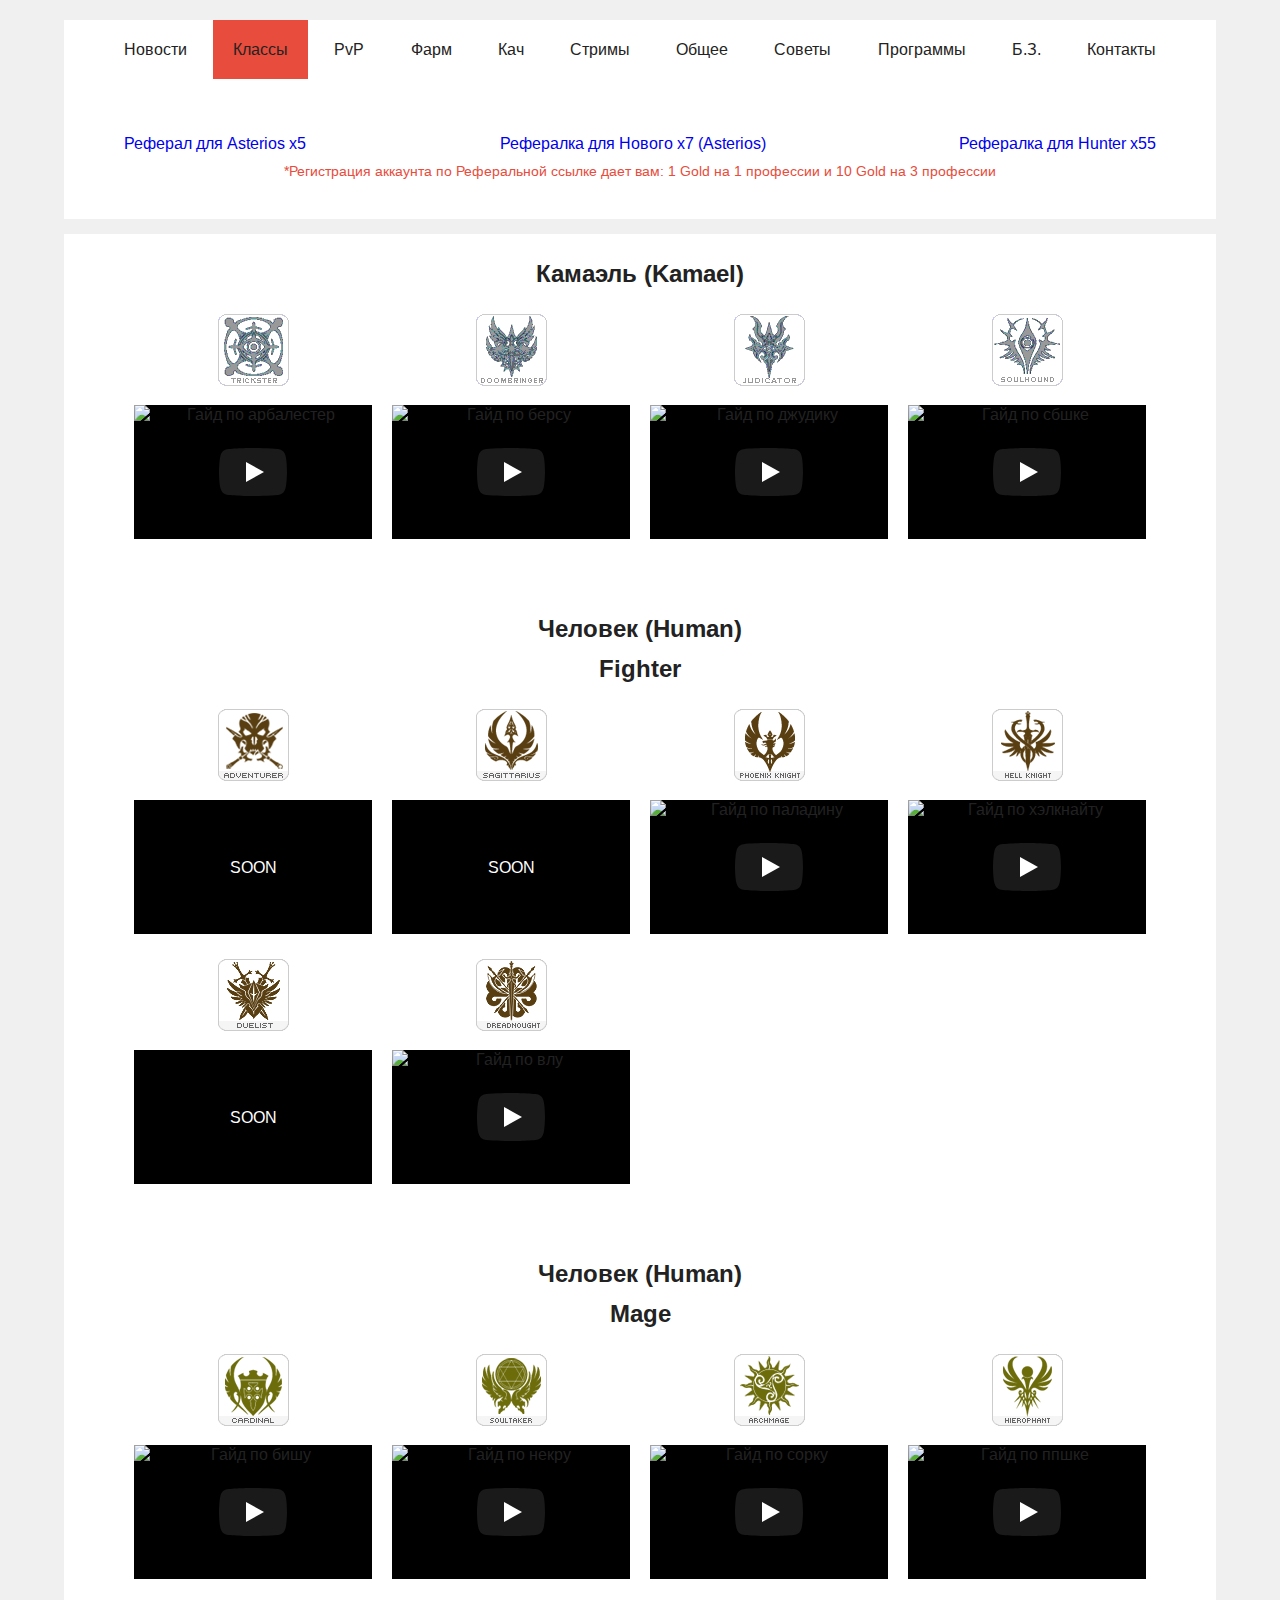
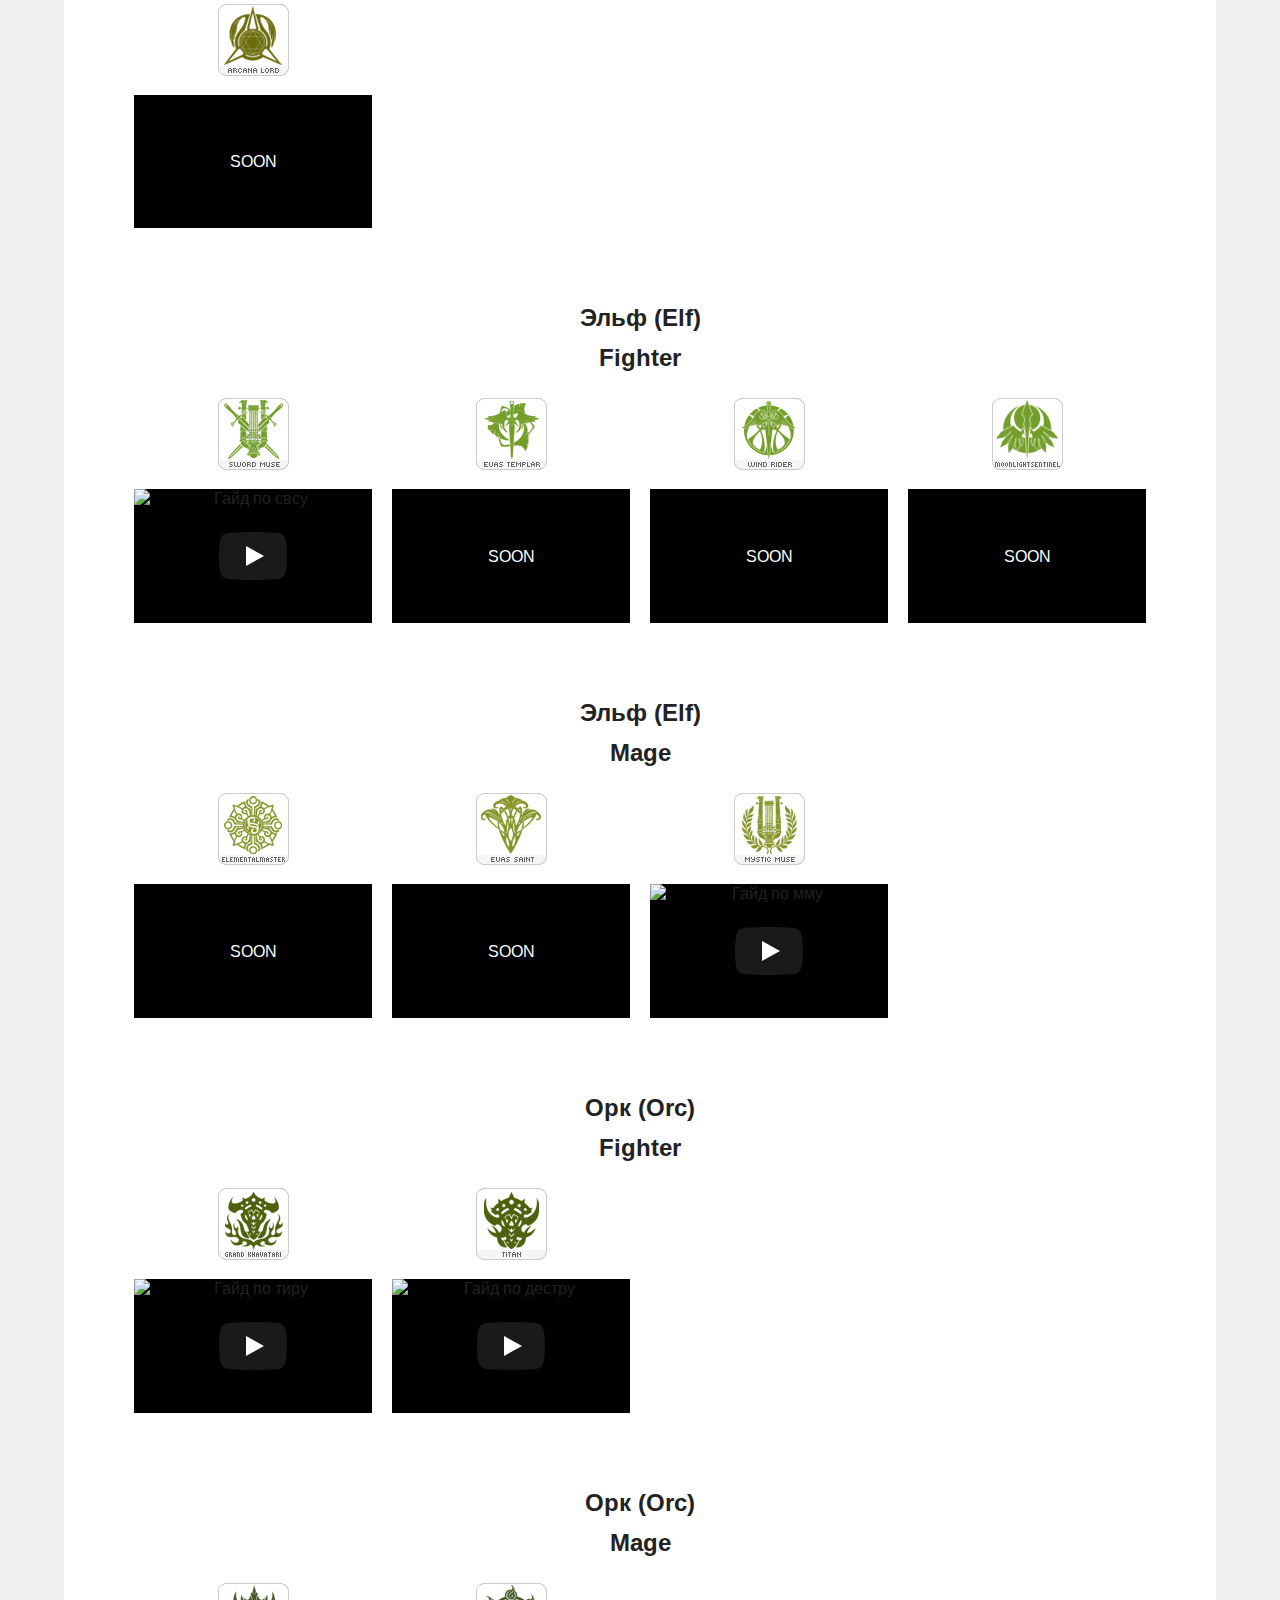
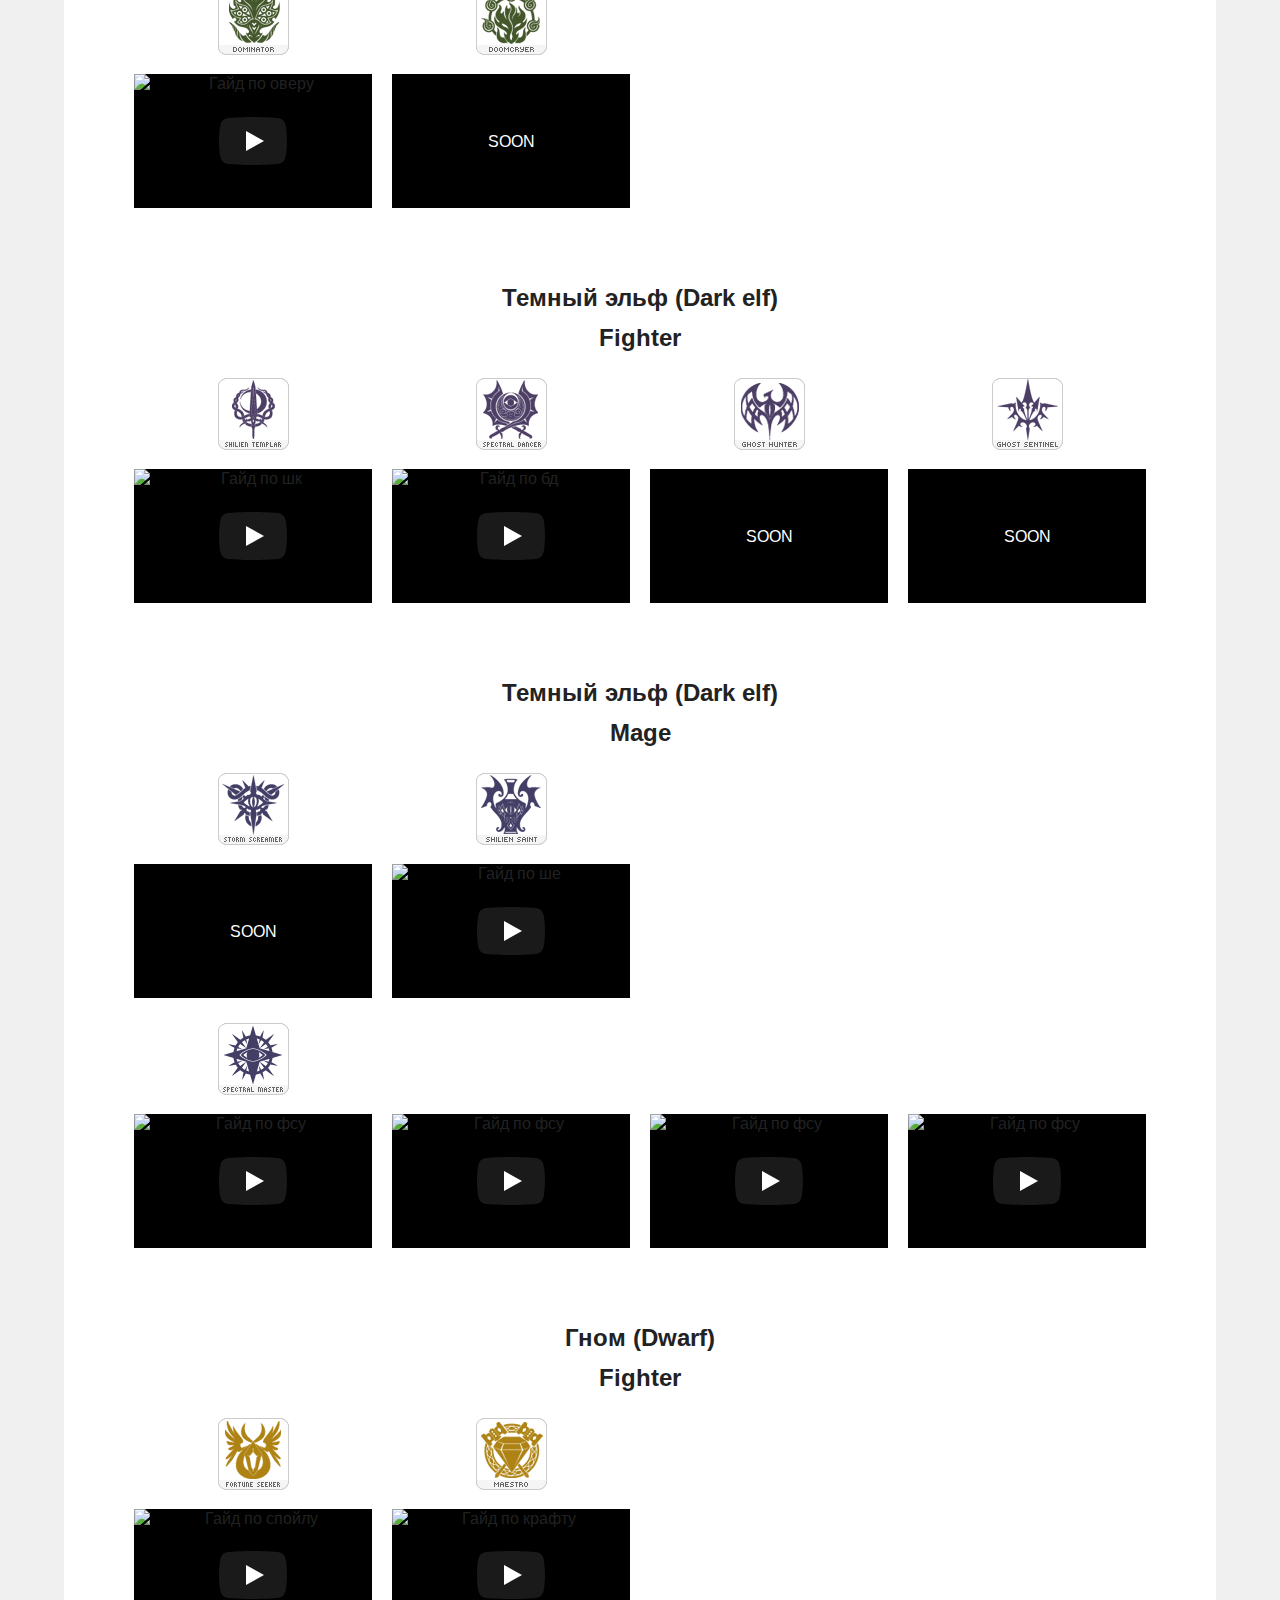
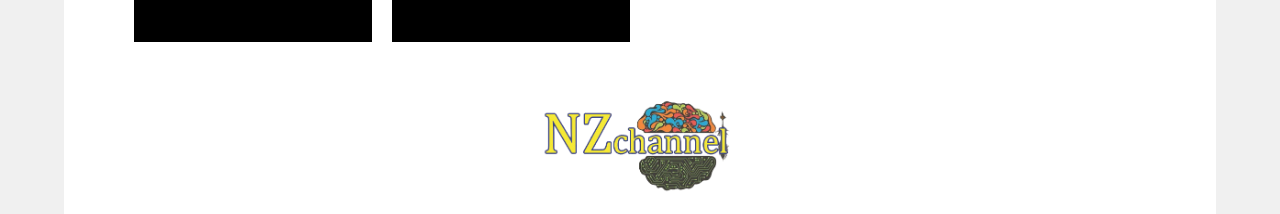
==== commit 5883ac1c: "s" ====
--- a/class.html
+++ b/class.html
@@ -16,7 +16,7 @@
             <nav class="header-nav">
                 <ul class="header-nav-list">
                     <li class="header-nav__item"><a href="" class="header-nav__link">Новости</a></li>
-                    <li class="header-nav__item"><a href="" class="header-nav__link">Классы</a></li>
+                    <li class="header-nav__item header-nav__item--active"><a href="" class="header-nav__link">Классы</a></li>
                     <li class="header-nav__item"><a href="" class="header-nav__link">PvP</a></li>
                     <li class="header-nav__item"><a href="" class="header-nav__link">Фарм</a></li>
                     <li class="header-nav__item"><a href="" class="header-nav__link">Кач</a></li>
--- a/styles/style.css
+++ b/styles/style.css
@@ -52,6 +52,10 @@
 
 .header-nav__item {
   padding: 20px;
+}
+
+.header-nav__item--active {
+  background-color: #e74c3c;
 }
 
 .header-nav__item:hover {
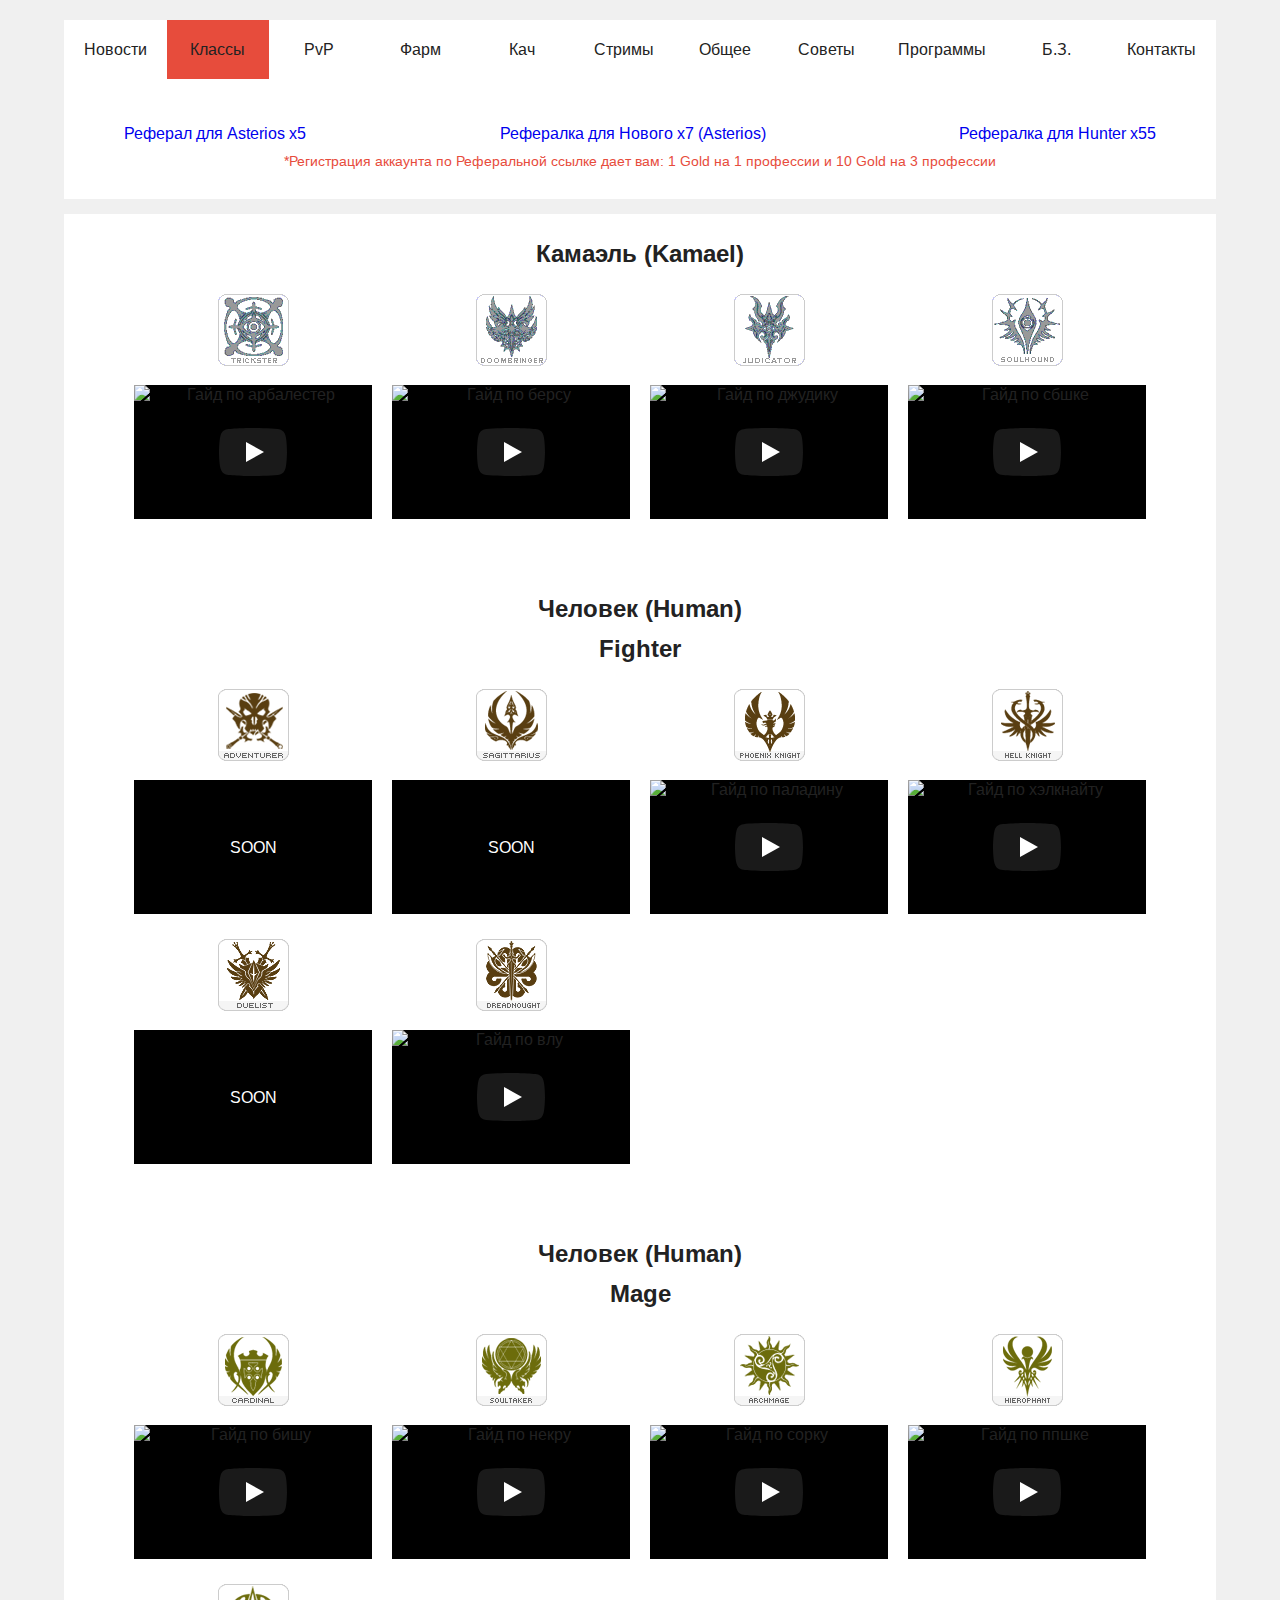
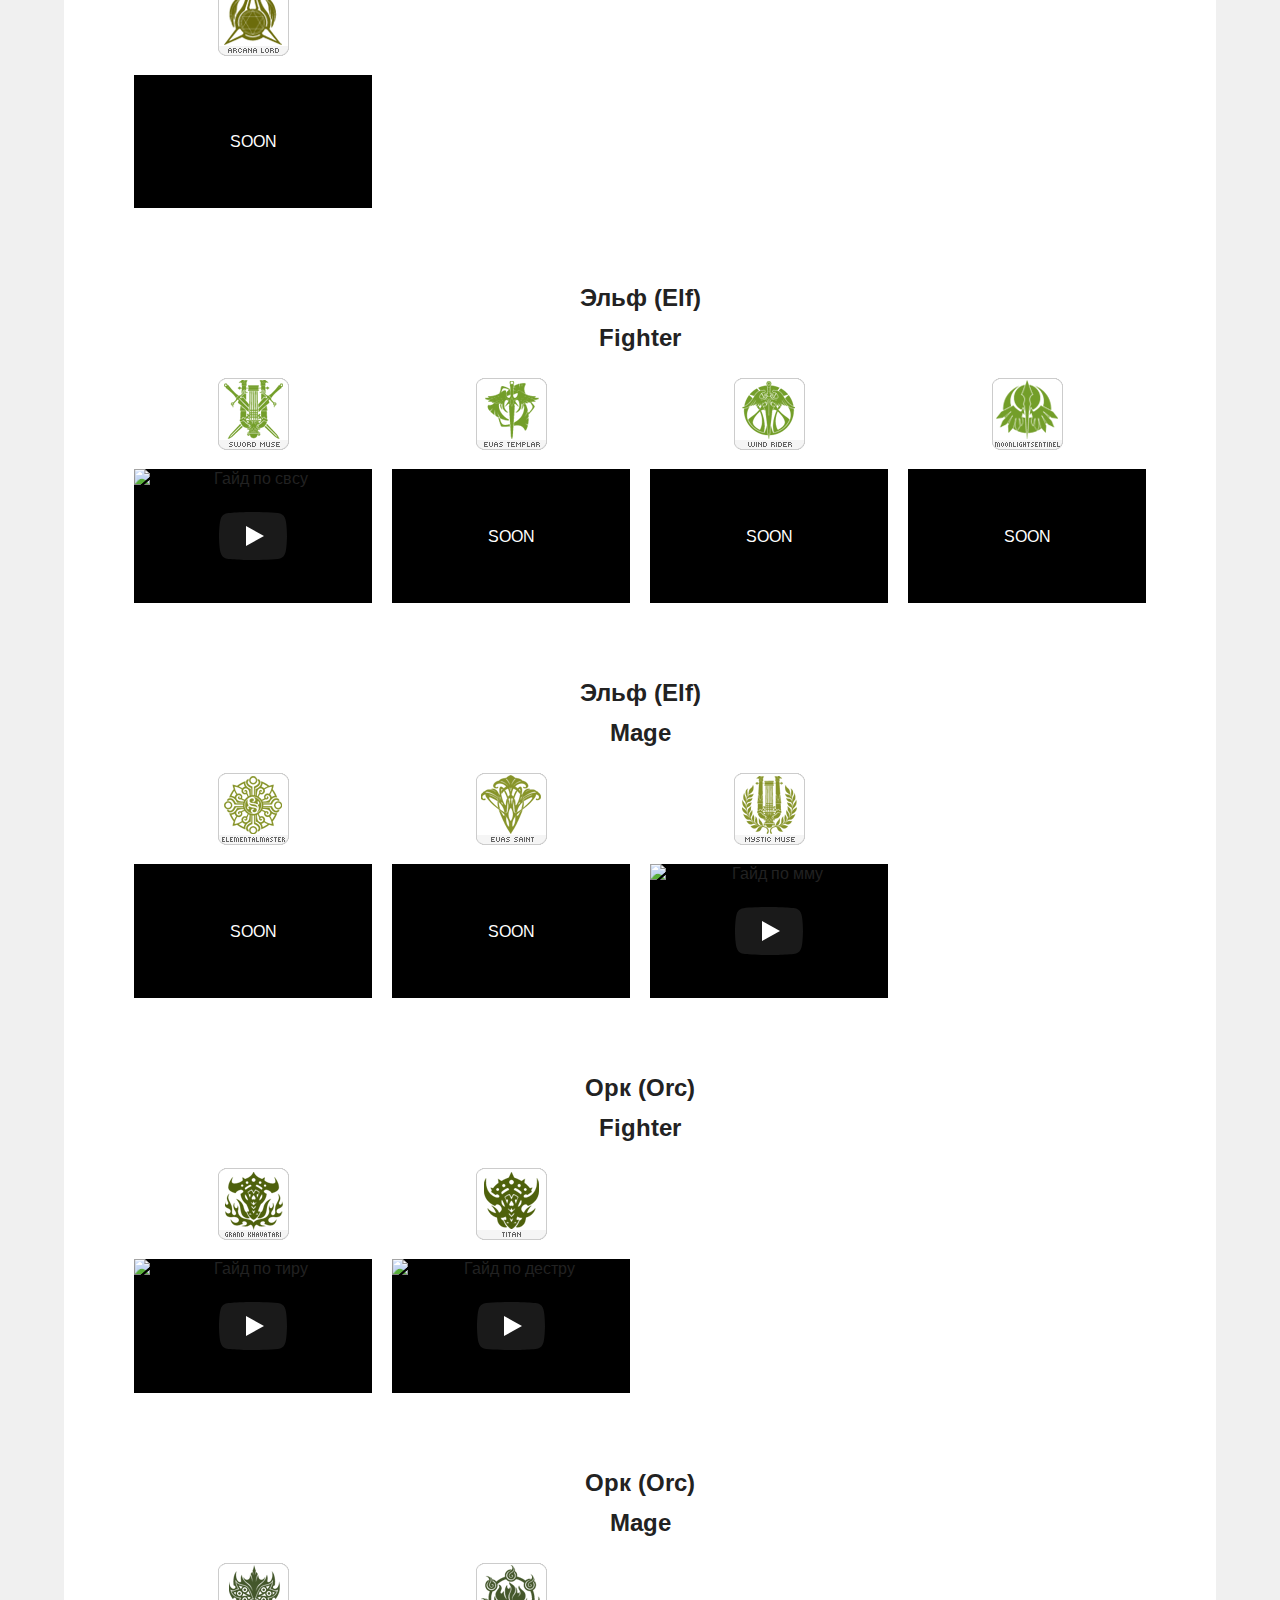
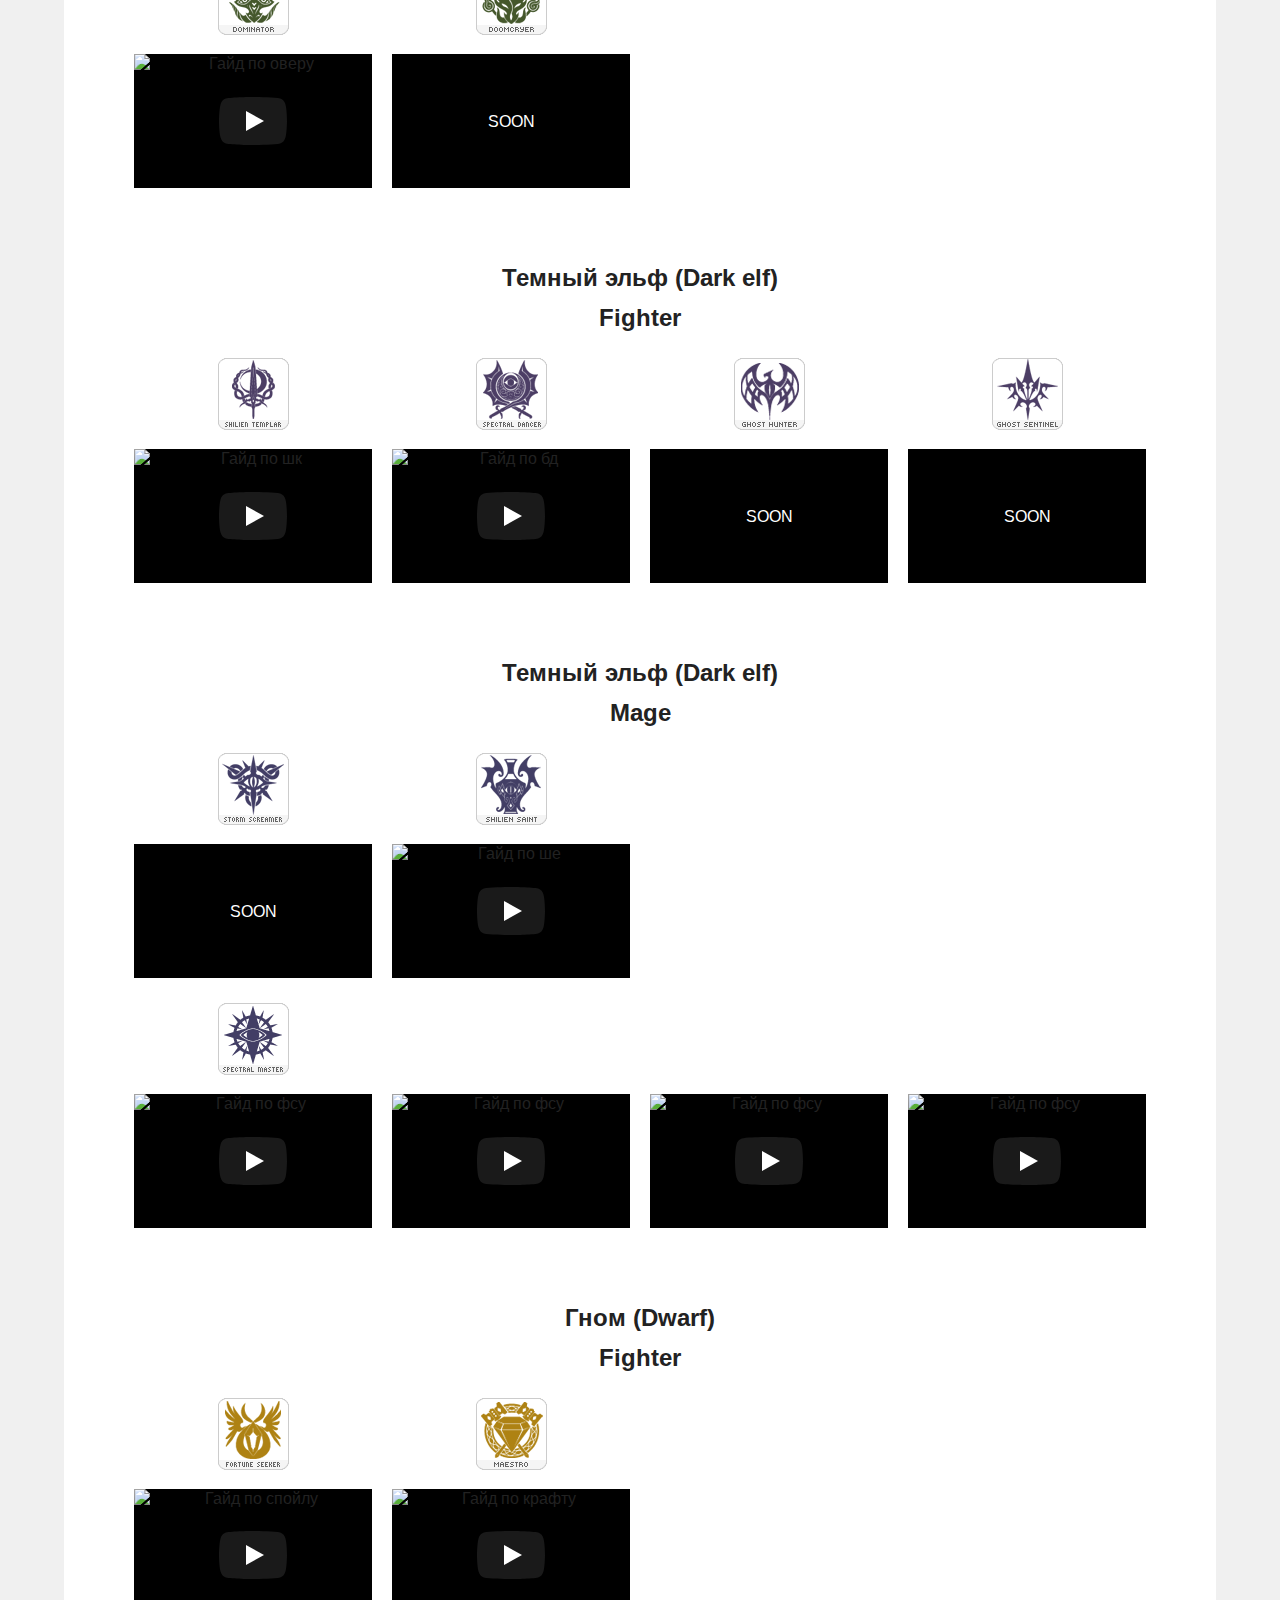
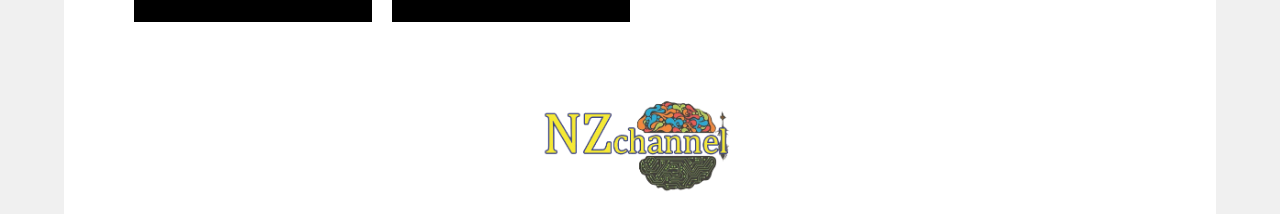
==== commit dde5071c: "pvp program exp page added" ====
--- a/class.html
+++ b/class.html
@@ -11,19 +11,20 @@
 </head>
 
 <body>
-    <div class="container">
-        <header class="header">
+    <header class="header">
+        <div class="container">
             <nav class="header-nav">
                 <ul class="header-nav-list">
-                    <li class="header-nav__item"><a href="" class="header-nav__link">Новости</a></li>
-                    <li class="header-nav__item header-nav__item--active"><a href="" class="header-nav__link">Классы</a></li>
-                    <li class="header-nav__item"><a href="" class="header-nav__link">PvP</a></li>
+                    <li class="header-nav__item"><a href="index.html" class="header-nav__link">Новости</a></li>
+                    <li class="header-nav__item header-nav__item--active"><a href="class.html" class="header-nav__link">Классы</a>
+                    </li>
+                    <li class="header-nav__item"><a href="pvp.html" class="header-nav__link">PvP</a></li>
                     <li class="header-nav__item"><a href="" class="header-nav__link">Фарм</a></li>
-                    <li class="header-nav__item"><a href="" class="header-nav__link">Кач</a></li>
+                    <li class="header-nav__item"><a href="exp.html" class="header-nav__link">Кач</a></li>
                     <li class="header-nav__item"><a href="" class="header-nav__link">Стримы</a></li>
                     <li class="header-nav__item"><a href="" class="header-nav__link">Общее</a></li>
                     <li class="header-nav__item"><a href="" class="header-nav__link">Советы</a></li>
-                    <li class="header-nav__item"><a href="" class="header-nav__link">Программы</a></li>
+                    <li class="header-nav__item"><a href="program.html" class="header-nav__link">Программы</a></li>
                     <li class="header-nav__item"><a href="" class="header-nav__link">Б.З.</a></li>
                     <li class="header-nav__item"><a href="" class="header-nav__link">Контакты</a></li>
                 </ul>
@@ -43,8 +44,8 @@
                     профессии и 10 Gold на 3 профессии</p>
 
             </div>
-        </header>
-    </div>
+        </div>
+    </header>
     <main>
         <div class="container">
             <div class="race">
@@ -78,8 +79,8 @@
                         <div class="race-card__video">
                             <a href="https://www.youtube.com/embed/RN9DYyIJpS0" class="race-card__video-link">
                                 <picture>
-                                    <img src="https://img.youtube.com/vi/RN9DYyIJpS0/mqdefault.jpg"
-                                        alt="Гайд по берсу" class="race-card__video-media">
+                                    <img src="https://img.youtube.com/vi/RN9DYyIJpS0/mqdefault.jpg" alt="Гайд по берсу"
+                                        class="race-card__video-media">
                                 </picture>
                             </a>
                             <button class="race-card__video-button" title="Запустить видео">
@@ -123,8 +124,8 @@
                         <div class="race-card__video">
                             <a href="https://www.youtube.com/embed/73Sqmqtablg" class="race-card__video-link">
                                 <picture>
-                                    <img src="https://img.youtube.com/vi/73Sqmqtablg/mqdefault.jpg"
-                                        alt="Гайд по сбшке" class="race-card__video-media">
+                                    <img src="https://img.youtube.com/vi/73Sqmqtablg/mqdefault.jpg" alt="Гайд по сбшке"
+                                        class="race-card__video-media">
                                 </picture>
                             </a>
                             <button class="race-card__video-button" title="Запустить видео">
@@ -222,8 +223,8 @@
                         <div class="race-card__video">
                             <a href="https://www.youtube.com/embed/_RHEQmGwVR4" class="race-card__video-link">
                                 <picture>
-                                    <img src="https://img.youtube.com/vi/_RHEQmGwVR4/mqdefault.jpg"
-                                        alt="Гайд по влу" class="race-card__video-media">
+                                    <img src="https://img.youtube.com/vi/_RHEQmGwVR4/mqdefault.jpg" alt="Гайд по влу"
+                                        class="race-card__video-media">
                                 </picture>
                             </a>
                             <button class="race-card__video-button" title="Запустить видео">
@@ -251,8 +252,8 @@
                         <div class="race-card__video">
                             <a href="https://www.youtube.com/embed/MrRVUgiZiKk" class="race-card__video-link">
                                 <picture>
-                                    <img src="https://img.youtube.com/vi/MrRVUgiZiKk/mqdefault.jpg"
-                                        alt="Гайд по бишу" class="race-card__video-media">
+                                    <img src="https://img.youtube.com/vi/MrRVUgiZiKk/mqdefault.jpg" alt="Гайд по бишу"
+                                        class="race-card__video-media">
                                 </picture>
                             </a>
                             <button class="race-card__video-button" title="Запустить видео">
@@ -273,8 +274,8 @@
                         <div class="race-card__video">
                             <a href="https://www.youtube.com/embed/J7E2qSQdbcc" class="race-card__video-link">
                                 <picture>
-                                    <img src="https://img.youtube.com/vi/J7E2qSQdbcc/mqdefault.jpg"
-                                        alt="Гайд по некру" class="race-card__video-media">
+                                    <img src="https://img.youtube.com/vi/J7E2qSQdbcc/mqdefault.jpg" alt="Гайд по некру"
+                                        class="race-card__video-media">
                                 </picture>
                             </a>
                             <button class="race-card__video-button" title="Запустить видео">
@@ -295,8 +296,8 @@
                         <div class="race-card__video">
                             <a href="https://www.youtube.com/embed/yhRhmNJY0Uo" class="race-card__video-link">
                                 <picture>
-                                    <img src="https://img.youtube.com/vi/yhRhmNJY0Uo/mqdefault.jpg"
-                                        alt="Гайд по сорку" class="race-card__video-media">
+                                    <img src="https://img.youtube.com/vi/yhRhmNJY0Uo/mqdefault.jpg" alt="Гайд по сорку"
+                                        class="race-card__video-media">
                                 </picture>
                             </a>
                             <button class="race-card__video-button" title="Запустить видео">
@@ -317,8 +318,8 @@
                         <div class="race-card__video">
                             <a href="https://www.youtube.com/embed/v3fi-CSWdmI" class="race-card__video-link">
                                 <picture>
-                                    <img src="https://img.youtube.com/vi/v3fi-CSWdmI/mqdefault.jpg"
-                                        alt="Гайд по ппшке" class="race-card__video-media">
+                                    <img src="https://img.youtube.com/vi/v3fi-CSWdmI/mqdefault.jpg" alt="Гайд по ппшке"
+                                        class="race-card__video-media">
                                 </picture>
                             </a>
                             <button class="race-card__video-button" title="Запустить видео">
@@ -356,8 +357,8 @@
                         <div class="race-card__video">
                             <a href="https://www.youtube.com/embed/uxrEwgWmLT4" class="race-card__video-link">
                                 <picture>
-                                    <img src="https://img.youtube.com/vi/uxrEwgWmLT4/mqdefault.jpg"
-                                        alt="Гайд по свсу" class="race-card__video-media">
+                                    <img src="https://img.youtube.com/vi/uxrEwgWmLT4/mqdefault.jpg" alt="Гайд по свсу"
+                                        class="race-card__video-media">
                                 </picture>
                             </a>
                             <button class="race-card__video-button" title="Запустить видео">
@@ -423,8 +424,8 @@
                         <div class="race-card__video">
                             <a href="https://www.youtube.com/embed/dMGeFENnkpo" class="race-card__video-link">
                                 <picture>
-                                    <img src="https://img.youtube.com/vi/dMGeFENnkpo/mqdefault.jpg"
-                                        alt="Гайд по мму" class="race-card__video-media">
+                                    <img src="https://img.youtube.com/vi/dMGeFENnkpo/mqdefault.jpg" alt="Гайд по мму"
+                                        class="race-card__video-media">
                                 </picture>
                             </a>
                             <button class="race-card__video-button" title="Запустить видео">
@@ -453,8 +454,8 @@
                         <div class="race-card__video">
                             <a href="https://www.youtube.com/embed/wI6N5bWv5fM" class="race-card__video-link">
                                 <picture>
-                                    <img src="https://img.youtube.com/vi/wI6N5bWv5fM/mqdefault.jpg"
-                                        alt="Гайд по тиру" class="race-card__video-media">
+                                    <img src="https://img.youtube.com/vi/wI6N5bWv5fM/mqdefault.jpg" alt="Гайд по тиру"
+                                        class="race-card__video-media">
                                 </picture>
                             </a>
                             <button class="race-card__video-button" title="Запустить видео">
@@ -475,8 +476,8 @@
                         <div class="race-card__video">
                             <a href="https://www.youtube.com/embed/WasLLzWxdVo" class="race-card__video-link">
                                 <picture>
-                                    <img src="https://img.youtube.com/vi/WasLLzWxdVo/mqdefault.jpg"
-                                        alt="Гайд по дестру" class="race-card__video-media">
+                                    <img src="https://img.youtube.com/vi/WasLLzWxdVo/mqdefault.jpg" alt="Гайд по дестру"
+                                        class="race-card__video-media">
                                 </picture>
                             </a>
                             <button class="race-card__video-button" title="Запустить видео">
@@ -504,8 +505,8 @@
                         <div class="race-card__video">
                             <a href="https://www.youtube.com/embed/m6R0r8luFhg" class="race-card__video-link">
                                 <picture>
-                                    <img src="https://img.youtube.com/vi/m6R0r8luFhg/mqdefault.jpg"
-                                        alt="Гайд по оверу" class="race-card__video-media">
+                                    <img src="https://img.youtube.com/vi/m6R0r8luFhg/mqdefault.jpg" alt="Гайд по оверу"
+                                        class="race-card__video-media">
                                 </picture>
                             </a>
                             <button class="race-card__video-button" title="Запустить видео">
@@ -542,8 +543,8 @@
                         <div class="race-card__video">
                             <a href="https://www.youtube.com/embed/Y8O78Codtrs" class="race-card__video-link">
                                 <picture>
-                                    <img src="https://img.youtube.com/vi/Y8O78Codtrs/mqdefault.jpg"
-                                        alt="Гайд по шк" class="race-card__video-media">
+                                    <img src="https://img.youtube.com/vi/Y8O78Codtrs/mqdefault.jpg" alt="Гайд по шк"
+                                        class="race-card__video-media">
                                 </picture>
                             </a>
                             <button class="race-card__video-button" title="Запустить видео">
@@ -565,8 +566,8 @@
                         <div class="race-card__video">
                             <a href="https://www.youtube.com/embed/WLroZrNPPhc" class="race-card__video-link">
                                 <picture>
-                                    <img src="https://img.youtube.com/vi/WLroZrNPPhc/mqdefault.jpg"
-                                        alt="Гайд по бд" class="race-card__video-media">
+                                    <img src="https://img.youtube.com/vi/WLroZrNPPhc/mqdefault.jpg" alt="Гайд по бд"
+                                        class="race-card__video-media">
                                 </picture>
                             </a>
                             <button class="race-card__video-button" title="Запустить видео">
@@ -619,8 +620,8 @@
                         <div class="race-card__video">
                             <a href="https://www.youtube.com/embed/Hc8hWylZHaU" class="race-card__video-link">
                                 <picture>
-                                    <img src="https://img.youtube.com/vi/Hc8hWylZHaU/mqdefault.jpg"
-                                        alt="Гайд по ше" class="race-card__video-media">
+                                    <img src="https://img.youtube.com/vi/Hc8hWylZHaU/mqdefault.jpg" alt="Гайд по ше"
+                                        class="race-card__video-media">
                                 </picture>
                             </a>
                             <button class="race-card__video-button" title="Запустить видео">
@@ -649,8 +650,8 @@
                         <div class="race-card__video">
                             <a href="https://www.youtube.com/embed/Ti7_HrfaTsM" class="race-card__video-link">
                                 <picture>
-                                    <img src="https://img.youtube.com/vi/Ti7_HrfaTsM/mqdefault.jpg"
-                                        alt="Гайд по фсу" class="race-card__video-media">
+                                    <img src="https://img.youtube.com/vi/Ti7_HrfaTsM/mqdefault.jpg" alt="Гайд по фсу"
+                                        class="race-card__video-media">
                                 </picture>
                             </a>
                             <button class="race-card__video-button" title="Запустить видео">
@@ -670,8 +671,8 @@
                         <div class="race-card__video">
                             <a href="https://www.youtube.com/embed/G0z9Br3q9Ww" class="race-card__video-link">
                                 <picture>
-                                    <img src="https://img.youtube.com/vi/G0z9Br3q9Ww/mqdefault.jpg"
-                                        alt="Гайд по фсу" class="race-card__video-media">
+                                    <img src="https://img.youtube.com/vi/G0z9Br3q9Ww/mqdefault.jpg" alt="Гайд по фсу"
+                                        class="race-card__video-media">
                                 </picture>
                             </a>
                             <button class="race-card__video-button" title="Запустить видео">
@@ -691,8 +692,8 @@
                         <div class="race-card__video">
                             <a href="https://www.youtube.com/embed/dQrcIWXeYzs" class="race-card__video-link">
                                 <picture>
-                                    <img src="https://img.youtube.com/vi/dQrcIWXeYzs/mqdefault.jpg"
-                                        alt="Гайд по фсу" class="race-card__video-media">
+                                    <img src="https://img.youtube.com/vi/dQrcIWXeYzs/mqdefault.jpg" alt="Гайд по фсу"
+                                        class="race-card__video-media">
                                 </picture>
                             </a>
                             <button class="race-card__video-button" title="Запустить видео">
@@ -712,8 +713,8 @@
                         <div class="race-card__video">
                             <a href="https://www.youtube.com/embed/Bf9bSoYHH3A" class="race-card__video-link">
                                 <picture>
-                                    <img src="https://img.youtube.com/vi/Bf9bSoYHH3A/mqdefault.jpg"
-                                        alt="Гайд по фсу" class="race-card__video-media">
+                                    <img src="https://img.youtube.com/vi/Bf9bSoYHH3A/mqdefault.jpg" alt="Гайд по фсу"
+                                        class="race-card__video-media">
                                 </picture>
                             </a>
                             <button class="race-card__video-button" title="Запустить видео">
@@ -746,8 +747,8 @@
                         <div class="race-card__video">
                             <a href="https://www.youtube.com/embed/kYHbtiKFx3A" class="race-card__video-link">
                                 <picture>
-                                    <img src="https://img.youtube.com/vi/kYHbtiKFx3A/mqdefault.jpg"
-                                        alt="Гайд по спойлу" class="race-card__video-media">
+                                    <img src="https://img.youtube.com/vi/kYHbtiKFx3A/mqdefault.jpg" alt="Гайд по спойлу"
+                                        class="race-card__video-media">
                                 </picture>
                             </a>
                             <button class="race-card__video-button" title="Запустить видео">
@@ -768,8 +769,8 @@
                         <div class="race-card__video">
                             <a href="https://www.youtube.com/embed/dlbVmPT6UzI" class="race-card__video-link">
                                 <picture>
-                                    <img src="https://img.youtube.com/vi/dlbVmPT6UzI/mqdefault.jpg"
-                                        alt="Гайд по крафту" class="race-card__video-media">
+                                    <img src="https://img.youtube.com/vi/dlbVmPT6UzI/mqdefault.jpg" alt="Гайд по крафту"
+                                        class="race-card__video-media">
                                 </picture>
                             </a>
                             <button class="race-card__video-button" title="Запустить видео">
@@ -794,7 +795,6 @@
         <div class="container">
             <img src="images/Logo.png" alt="company logo" class="footer__logo">
         </div>
-
     </footer>
     <script src="scripts/main.js"></script>
 </body>
--- a/styles/style.css
+++ b/styles/style.css
@@ -31,7 +31,6 @@
 
 .header-nav {
   background-color: #fff;
-  padding: 0 40px;
   margin-bottom: 15px;
 }
 
@@ -46,12 +45,12 @@
   -webkit-box-pack: justify;
       -ms-flex-pack: justify;
           justify-content: space-between;
-  -ms-flex-wrap: wrap;
-      flex-wrap: wrap;
 }
 
 .header-nav__item {
   padding: 20px;
+  width: 100%;
+  text-align: center;
 }
 
 .header-nav__item--active {
@@ -71,7 +70,7 @@
 }
 
 .refsystem {
-  padding: 40px 60px;
+  padding: 30px 60px;
   margin-bottom: 15px;
 }
 
@@ -241,6 +240,74 @@
 
 .footer__logo {
   width: 200px;
-  margin-bottom: 20px;
+  margin: 20px;
+}
+
+.news-wrapper .container {
+  background-color: transparent;
+}
+
+.news {
+  padding: 10px 20px;
+  margin-bottom: 15px;
+  background-color: #fff;
+}
+
+.news__date {
+  color: #e74c3c;
+}
+
+.news__link {
+  text-decoration: underline;
+}
+
+.pvp-video__title {
+  margin-bottom: 10px;
+}
+
+.pvp-video .race-cards {
+  -webkit-box-pack: start;
+      -ms-flex-pack: start;
+          justify-content: flex-start;
+  -ms-flex-wrap: wrap;
+      flex-wrap: wrap;
+}
+
+.pvp-video .race-card {
+  display: -webkit-box;
+  display: -ms-flexbox;
+  display: flex;
+  -webkit-box-orient: vertical;
+  -webkit-box-direction: normal;
+      -ms-flex-direction: column;
+          flex-direction: column;
+  -webkit-box-pack: end;
+      -ms-flex-pack: end;
+          justify-content: end;
+  padding: 20px;
+}
+
+.program-wrapper .race-card {
+  -ms-flex-item-align: end;
+      align-self: flex-end;
+  margin-bottom: 10px;
+}
+
+.program-wrapper .race-cards {
+  -ms-flex-pack: distribute;
+      justify-content: space-around;
+}
+
+.program__text {
+  text-align: center;
+  padding: 20px 0;
+}
+
+.program__link {
+  text-decoration: underline;
+}
+
+.program__img-wrapper {
+  text-align: center;
 }
 /*# sourceMappingURL=style.css.map */